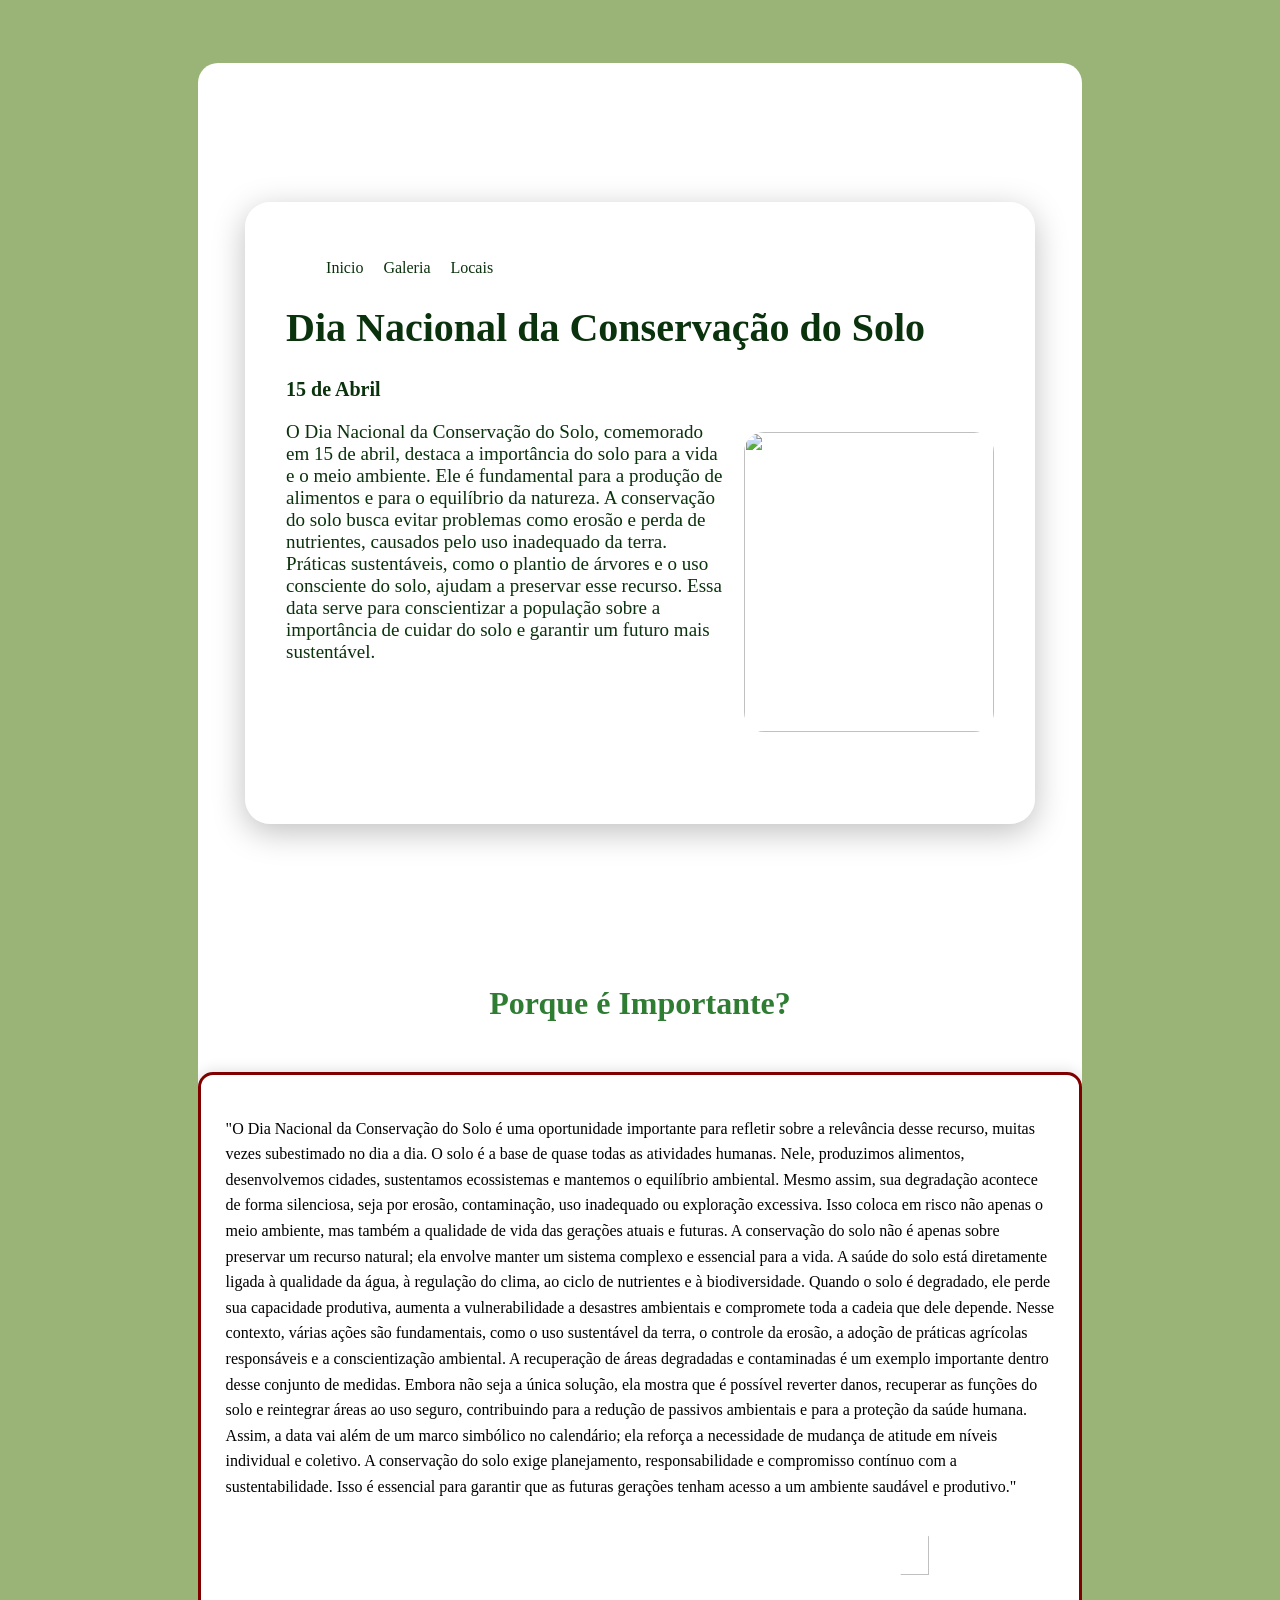
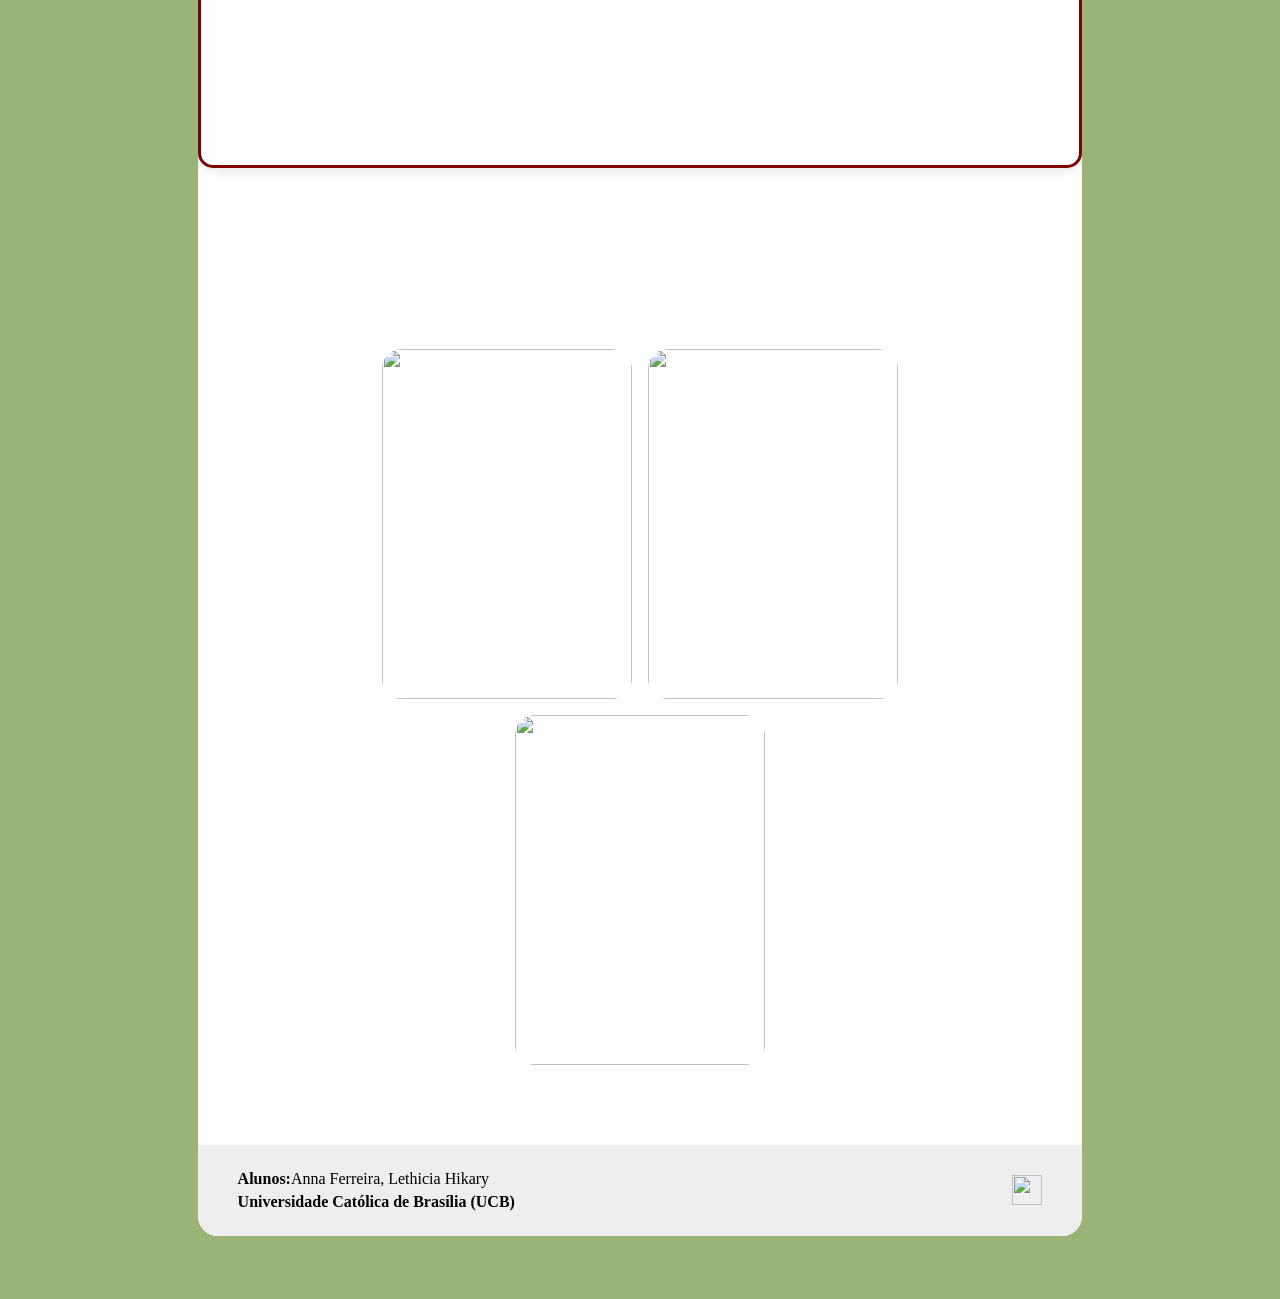
==== index.html @ 567b666c "Add files via upload" ====
<html>

<head>
    <meta charset="UTF-8">
    <title>Dia Nacional da Conservação do Solo</title>
    <link rel="stylesheet" href="style.css">
    
    
</head>

<body>
    <div class="fundo">
        <header class="card">
            <div class="glass">
                <nav>
                    <ul>
                        <a href="index.html">
                        <li>Inicio</li>
                        </a>
                        <a href="galeria.html">
                        <li>Galeria</li>
                        </a>
                        <a href="locais.html">
                        <li>Locais</li>
                        </a>
                        
                    </ul>
                </nav>

                <div class="texto">
                    <h1>Dia Nacional da Conservação do Solo</h1>
                    <h3>15 de Abril </h3>
                    <p>O Dia Nacional da Conservação do Solo, comemorado em 15 de abril, destaca a importância do
                        solo para a vida e o meio ambiente. Ele é fundamental para a produção de alimentos e para o
                        equilíbrio da natureza. A conservação do solo busca evitar problemas como erosão e perda de
                        nutrientes, causados pelo uso inadequado da terra. Práticas sustentáveis, como o plantio de
                        árvores e o uso consciente do solo, ajudam a preservar esse recurso. Essa data serve para
                        conscientizar a população sobre a importância de cuidar do solo e garantir um futuro mais
                        sustentável.</p>
                    <div class="img_lado">
                        <img src="/download (24).jfif">


                    </div>
                </div>
        </header>

        <div class="meio">
            <h1>Porque é Importante?</h1>
           <div class="moldura">
            <p>
                "O Dia Nacional da Conservação do Solo é uma oportunidade importante para refletir sobre a relevância
                desse recurso, muitas vezes subestimado no dia a dia. O solo é a base de quase todas as atividades
                humanas. Nele, produzimos alimentos, desenvolvemos cidades, sustentamos ecossistemas e mantemos o
                equilíbrio ambiental. Mesmo assim, sua degradação acontece de forma silenciosa, seja por erosão,
                contaminação, uso inadequado ou exploração excessiva. Isso coloca em risco não apenas o meio ambiente,
                mas também a qualidade de vida das gerações atuais e futuras. A conservação do solo não é apenas sobre
                preservar um recurso natural; ela envolve manter um sistema complexo e essencial para a vida. A saúde do
                solo está diretamente ligada à qualidade da água, à regulação do clima, ao ciclo de nutrientes e à
                biodiversidade. Quando o solo é degradado, ele perde sua capacidade produtiva, aumenta a vulnerabilidade
                a desastres ambientais e compromete toda a cadeia que dele depende. Nesse contexto, várias ações são
                fundamentais, como o uso sustentável da terra, o controle da erosão, a adoção de práticas agrícolas
                responsáveis e a conscientização ambiental. A recuperação de áreas degradadas e contaminadas é um
                exemplo importante dentro desse conjunto de medidas. Embora não seja a única solução, ela mostra que é
                possível reverter danos, recuperar as funções do solo e reintegrar áreas ao uso seguro, contribuindo
                para a redução de passivos ambientais e para a proteção da saúde humana. Assim, a data vai além de um
                marco simbólico no calendário; ela reforça a necessidade de mudança de atitude em níveis individual e
                coletivo. A conservação do solo exige planejamento, responsabilidade e compromisso contínuo com a
                sustentabilidade. Isso é essencial para garantir que as futuras gerações tenham acesso a um ambiente
                saudável e produtivo."


            <h2></h2>


            </p>
            <img src="/WhatsApp Image 2026-03-26 at 20.10.59.jpeg">

</div>



        </div>
        <div class="lista">
            <div class="item"> <img src="/download (20).jfif">
                <P>O solo ideal para o plantio de flores é geralmente aquele que combina boa drenagem, aeração e alto
                    teor de matéria orgânica, permitindo que as raízes respirem enquanto retêm nutrientes essenciais.
                </P>
            </div>
            <div class="item"> <img src="/download (18).jfif">
                <P>A escolha do solo ideal para o plantio de vegetais depende da textura, capacidade de retenção de água
                    e nutrientes, sendo o solo arenoso-argiloso (ou franco) o mais recomendado por equilibrar drenagem e
                    fertilidade.</P>
            </div>
            <div class="item"> <img src="/download (19).jfif">
                <P>O solo ideal para o plantio de frutas deve ser profundo, fértil, rico em matéria orgânica e, acima de
                    tudo, bem drenado. Solos argilosos são excelentes para a retenção de água e nutrientes, enquanto
                    solos arenosos são indicados para espécies que não toleram encharcamento</P>
            </div>
        </div>
        <footer class="rodape-ucb">
            <div class="rodape-conteudo">
                <div class="rodape-texto">
                    <p><strong>Alunos:</strong>Anna Ferreira, Lethicia Hikary</p>
                    <p><strong>Universidade Católica de Brasília (UCB)</strong></p>
                </div>
                <div class="rodape-logo"> <a href="https://ucb.catolica.edu.br/" target="_blank"> <img
                            src="catolica.png"> </a> </div>
            </div>
        </footer>
    </div>
</body>

</html>
---- style.css ----
body {
    background: #9ab478;
}


.fundo {
    margin: 5% 15%;
    background: white;
    border-radius: 20px;
    overflow: hidden;
}

.card {
    height: 100vh;
    background: url("download (16).jpg") center/cover no-repeat;
    display: flex;
    align-items: center;
    justify-content:center;
    position: relative;
    object-fit: cover;
}



.glass {
    width: 80%;
    height: 60%;
    padding: 40px;
    border-radius: 25px;

    background: rgba(255, 255, 255, 0.15);
    backdrop-filter: blur(20px);
    -webkit-backdrop-filter: blur(20px);

    border: 1px solid rgba(255, 255, 255, 0.3);
    box-shadow: 0 8px 32px rgba(0, 0, 0, 0.25);

    position: relative;
    z-index: 1;
}


nav ul {
    display: flex;
    gap: 20px;
    list-style: none;
    position: relative;
}

nav li {
    color: #0a320c;
    cursor: pointer;
    margin-right:;
}


.texto h1 {
    font-size: 40px;
    color: #0a320c;
    
}
.texto h3 {
    font-size: 20px;
    color: #0a320c;
}


.texto p {
    color: #0a320c;
    margin-top: 20px;
    margin-right: 270px;
    font-size: 19px;
}

.texto button {
    margin-top: 15px;
    padding: 10px 20px;
    border-radius: 20px;
    border: none;
    background: #2e7d32;
    color: white;
    cursor: pointer;
}

.sobre {
    display: flex;
    align-items: center;
    justify-content: space-between;
    gap: 40px;
}


.imagem {
    display: flex;
    gap: 2em;
    width: 400px;
    margin: 100px auto;
    justify-content: center;
}

.imagem img {
    width: 250px;
    height: 350px;
    width: 100%;
    border-radius: 20px;
}

.img_lado{
    width: 250px;
    height: 300px;
    overflow: hidden;
    position: relative;
    transition: 0.5s;
    float: right;
    margin-left: 15px;
    margin-top: -250px; 
    
}


.img_lado img {
    width: 100%;
    height: 100%;
    object-fit: cover;
    border-radius: 20px;
}




.meio {
    width: 100%;
    height: 100%;
    background-color: #ffffff;
}

.meio img {
    width: 100%;
    height: 100%;
    object-fit: cover;
}

.meio h1 {
    text-align: center;
    color: #2e7d32;
    margin-bottom: 50px;
}

.moldura {
    border: 3px solid#800000;
    border-radius: 15px;
    padding: 25px;
    background: white;
    box-shadow: 0 0 15px rgba(0, 0, 0, 0.15);
    line-height: 1.6;
    transition: 0.3s;
    max-width: 900px;
    margin: 0 auto;
}

.moldura img{
    width: 20%;
    height: 25%;
    object-fit: cover;
    border-radius: 150px;
    margin-left: 670px;


}

.moldura:hover {
    transform: scale(1.02);
    box-shadow: 0 0 25px rgba(0, 0, 0, 0.25);
}




.lista {
    display: flex;
    gap: 1em;
    justify-content: center;
    flex-wrap: wrap;
    margin: 80px;
}

.item {
    width: 250px;
    height: 350px;
    overflow: hidden;
    position: relative;
    transition: 0.5s;
}

.item img {
    width: 100%;
    height: 100%;
    object-fit: cover;
    border-radius: 20px;
}

.item p {
    position: absolute;
    top: 70%;
    left: 50%;
    transform: translate(-50%, -50%);
    width: 80%;
    text-align: center;
    color: #fff;
    opacity: 0;
    transition: 0.5s;
}

.item:hover p {
    top: 50%;
    opacity: 1;
}

.item:hover {
    transform: scale(1.05);
}

.lista:hover .item:not(:hover) {
    filter: blur(5px);
}


.topo {
    width: 100%;
    height: 90vh;
}

.topo img {
    width: 100%;
    height: 100%;
    object-fit: cover;
}


.rodape-ucb {
    background: #eee;
    padding: 20px 40px;
}

.rodape-conteudo {
    display: flex;
    justify-content: space-between;
    align-items: center;
    max-width: 1100px;
    margin: auto;
}

.rodape-texto p {
    margin: 5px 0;
}

.rodape-logo img {
    height: 30px;
    transition: 0.3s;
}

.rodape-logo img:hover {
    transform: scale(1.1);
}

.glass a{
text-decoration: none;



}
.container-carrossel {
    display: flex;
    justify-content: center;
    gap: 30px;
    flex-wrap: wrap; 
}


.card-solo {
    width: 250px;
    background: #fff;
    border-radius: 20px;
    overflow: hidden;
    box-shadow: 0 10px 25px rgba(0,0,0,0.2);
    transition: 0.3s;
}

.card-solo:hover {
    transform: translateY(-10px) scale(1.03);
}

.card-solo img {
    width: 100%;
    height: 180px;
    object-fit: cover;
}

.card-solo h3 {
    margin: 15px 0 10px;
    font-size: 20px;
}

.card-solo p {
    padding: 0 15px 20px;
    font-size: 14px;
    color: #555;
}
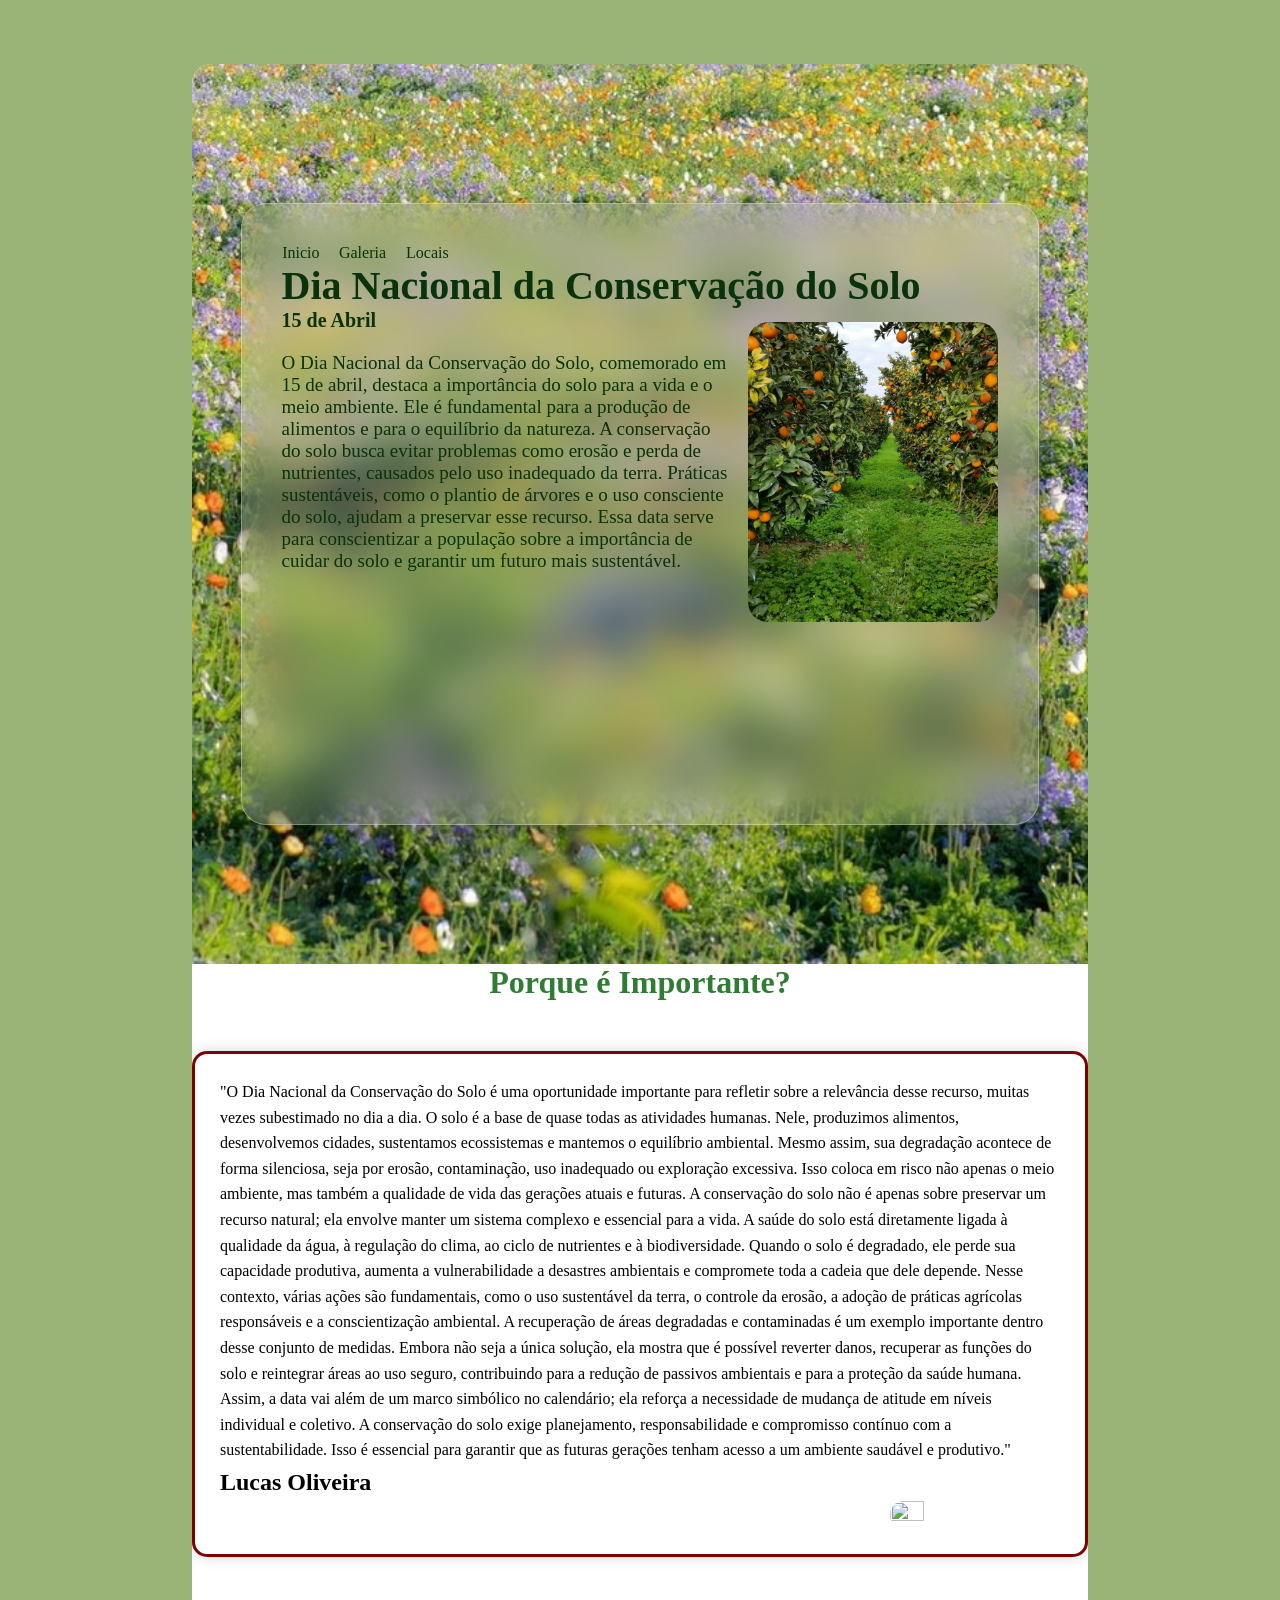
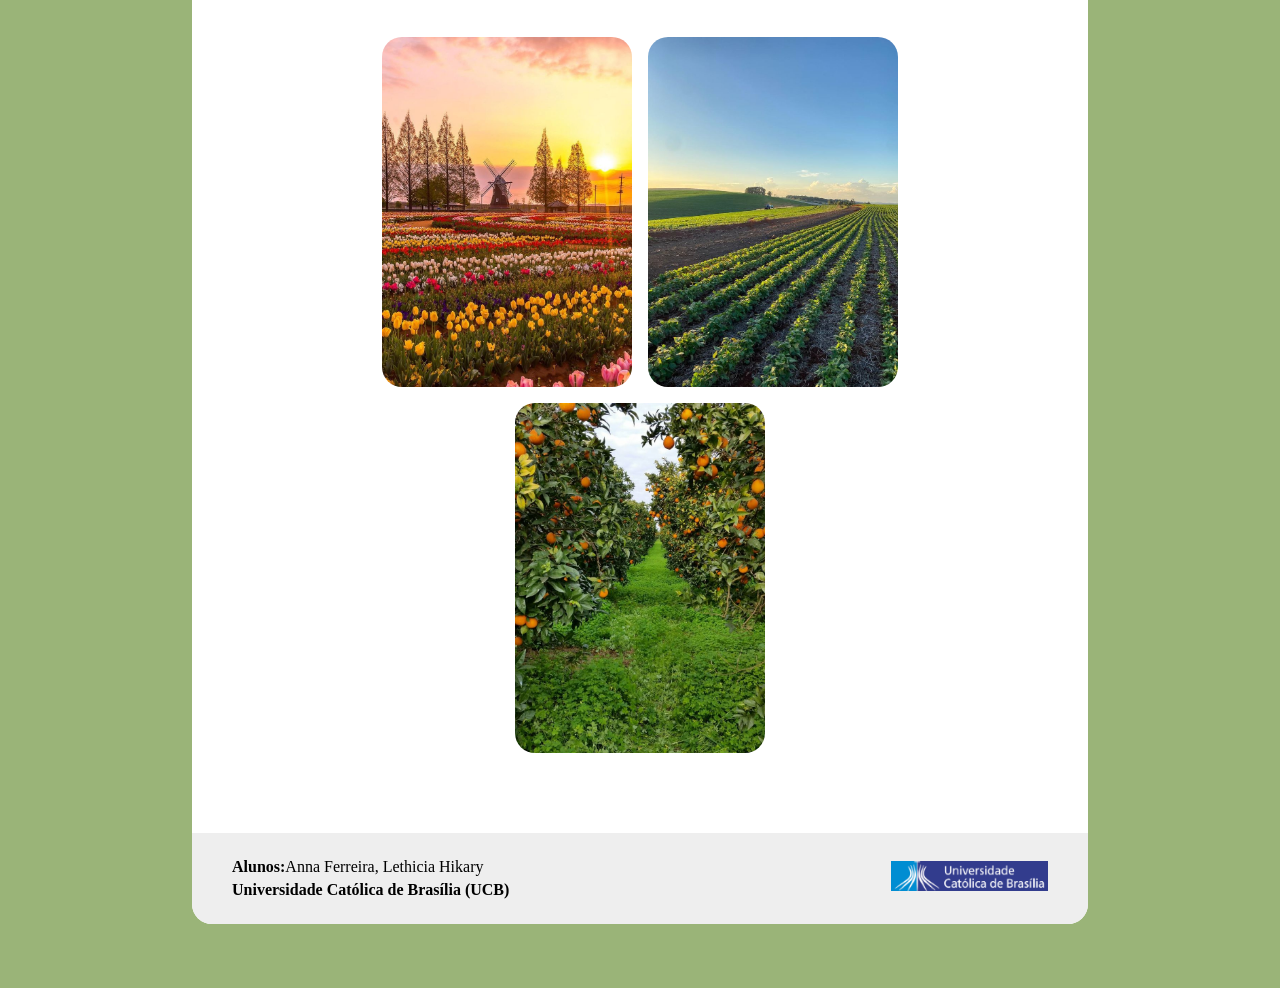
==== commit 7f6885e0: "Add files via upload" ====
--- a/index.html
+++ b/index.html
@@ -1,11 +1,11 @@
+<!DOCTYPE html>
+<html lang="pt-BR">
 <html>
 
 <head>
     <meta charset="UTF-8">
     <title>Dia Nacional da Conservação do Solo</title>
     <link rel="stylesheet" href="style.css">
-    
-    
 </head>
 
 <body>
@@ -15,15 +15,15 @@
                 <nav>
                     <ul>
                         <a href="index.html">
-                        <li>Inicio</li>
+                            <li>Inicio</li>
                         </a>
                         <a href="galeria.html">
-                        <li>Galeria</li>
+                            <li>Galeria</li>
                         </a>
                         <a href="locais.html">
-                        <li>Locais</li>
+                            <li>Locais</li>
                         </a>
-                        
+
                     </ul>
                 </nav>
 
@@ -38,7 +38,7 @@
                         conscientizar a população sobre a importância de cuidar do solo e garantir um futuro mais
                         sustentável.</p>
                     <div class="img_lado">
-                        <img src="/download (24).jfif">
+                        <img src="/Img/download (24).jfif.jpeg">
 
 
                     </div>
@@ -47,52 +47,59 @@
 
         <div class="meio">
             <h1>Porque é Importante?</h1>
-           <div class="moldura">
-            <p>
-                "O Dia Nacional da Conservação do Solo é uma oportunidade importante para refletir sobre a relevância
-                desse recurso, muitas vezes subestimado no dia a dia. O solo é a base de quase todas as atividades
-                humanas. Nele, produzimos alimentos, desenvolvemos cidades, sustentamos ecossistemas e mantemos o
-                equilíbrio ambiental. Mesmo assim, sua degradação acontece de forma silenciosa, seja por erosão,
-                contaminação, uso inadequado ou exploração excessiva. Isso coloca em risco não apenas o meio ambiente,
-                mas também a qualidade de vida das gerações atuais e futuras. A conservação do solo não é apenas sobre
-                preservar um recurso natural; ela envolve manter um sistema complexo e essencial para a vida. A saúde do
-                solo está diretamente ligada à qualidade da água, à regulação do clima, ao ciclo de nutrientes e à
-                biodiversidade. Quando o solo é degradado, ele perde sua capacidade produtiva, aumenta a vulnerabilidade
-                a desastres ambientais e compromete toda a cadeia que dele depende. Nesse contexto, várias ações são
-                fundamentais, como o uso sustentável da terra, o controle da erosão, a adoção de práticas agrícolas
-                responsáveis e a conscientização ambiental. A recuperação de áreas degradadas e contaminadas é um
-                exemplo importante dentro desse conjunto de medidas. Embora não seja a única solução, ela mostra que é
-                possível reverter danos, recuperar as funções do solo e reintegrar áreas ao uso seguro, contribuindo
-                para a redução de passivos ambientais e para a proteção da saúde humana. Assim, a data vai além de um
-                marco simbólico no calendário; ela reforça a necessidade de mudança de atitude em níveis individual e
-                coletivo. A conservação do solo exige planejamento, responsabilidade e compromisso contínuo com a
-                sustentabilidade. Isso é essencial para garantir que as futuras gerações tenham acesso a um ambiente
-                saudável e produtivo."
+            <div class="moldura">
+                <p>
+                    "O Dia Nacional da Conservação do Solo é uma oportunidade importante para refletir sobre a
+                    relevância
+                    desse recurso, muitas vezes subestimado no dia a dia. O solo é a base de quase todas as atividades
+                    humanas. Nele, produzimos alimentos, desenvolvemos cidades, sustentamos ecossistemas e mantemos o
+                    equilíbrio ambiental. Mesmo assim, sua degradação acontece de forma silenciosa, seja por erosão,
+                    contaminação, uso inadequado ou exploração excessiva. Isso coloca em risco não apenas o meio
+                    ambiente,
+                    mas também a qualidade de vida das gerações atuais e futuras. A conservação do solo não é apenas
+                    sobre
+                    preservar um recurso natural; ela envolve manter um sistema complexo e essencial para a vida. A
+                    saúde do
+                    solo está diretamente ligada à qualidade da água, à regulação do clima, ao ciclo de nutrientes e à
+                    biodiversidade. Quando o solo é degradado, ele perde sua capacidade produtiva, aumenta a
+                    vulnerabilidade
+                    a desastres ambientais e compromete toda a cadeia que dele depende. Nesse contexto, várias ações são
+                    fundamentais, como o uso sustentável da terra, o controle da erosão, a adoção de práticas agrícolas
+                    responsáveis e a conscientização ambiental. A recuperação de áreas degradadas e contaminadas é um
+                    exemplo importante dentro desse conjunto de medidas. Embora não seja a única solução, ela mostra que
+                    é
+                    possível reverter danos, recuperar as funções do solo e reintegrar áreas ao uso seguro, contribuindo
+                    para a redução de passivos ambientais e para a proteção da saúde humana. Assim, a data vai além de
+                    um
+                    marco simbólico no calendário; ela reforça a necessidade de mudança de atitude em níveis individual
+                    e
+                    coletivo. A conservação do solo exige planejamento, responsabilidade e compromisso contínuo com a
+                    sustentabilidade. Isso é essencial para garantir que as futuras gerações tenham acesso a um ambiente
+                    saudável e produtivo."
 
 
-            <h2></h2>
+                <h2>Lucas Oliveira</h2>
 
+                </p>
+                <img src="/WhatsApp Image 2026-03-26 at 20.10.59.jpeg">
 
-            </p>
-            <img src="/WhatsApp Image 2026-03-26 at 20.10.59.jpeg">
-
-</div>
+            </div>
 
 
 
         </div>
         <div class="lista">
-            <div class="item"> <img src="/download (20).jfif">
+            <div class="item"> <img src="/Img/download (20).jfif.jpeg">
                 <P>O solo ideal para o plantio de flores é geralmente aquele que combina boa drenagem, aeração e alto
                     teor de matéria orgânica, permitindo que as raízes respirem enquanto retêm nutrientes essenciais.
                 </P>
             </div>
-            <div class="item"> <img src="/download (18).jfif">
+            <div class="item"> <img src="/Img/download (18).jfif.jpeg">
                 <P>A escolha do solo ideal para o plantio de vegetais depende da textura, capacidade de retenção de água
                     e nutrientes, sendo o solo arenoso-argiloso (ou franco) o mais recomendado por equilibrar drenagem e
                     fertilidade.</P>
             </div>
-            <div class="item"> <img src="/download (19).jfif">
+            <div class="item"> <img src="/Img/download (19).jfif.jpeg">
                 <P>O solo ideal para o plantio de frutas deve ser profundo, fértil, rico em matéria orgânica e, acima de
                     tudo, bem drenado. Solos argilosos são excelentes para a retenção de água e nutrientes, enquanto
                     solos arenosos são indicados para espécies que não toleram encharcamento</P>
@@ -105,10 +112,10 @@
                     <p><strong>Universidade Católica de Brasília (UCB)</strong></p>
                 </div>
                 <div class="rodape-logo"> <a href="https://ucb.catolica.edu.br/" target="_blank"> <img
-                            src="catolica.png"> </a> </div>
+                            src="/Img/catolica (1).png"> </a> </div>
             </div>
         </footer>
     </div>
 </body>
 
-</html>
+</html>
--- a/style.css
+++ b/style.css
@@ -1,3 +1,8 @@
+* {
+    padding: 0;
+    margin: 0;
+}
+
 body {
     background: #9ab478;
 }
@@ -12,10 +17,10 @@
 
 .card {
     height: 100vh;
-    background: url("download (16).jpg") center/cover no-repeat;
+    background: url("/Img/download\ \(16\).jpg.jpeg") center/cover no-repeat;
     display: flex;
     align-items: center;
-    justify-content:center;
+    justify-content: center;
     position: relative;
     object-fit: cover;
 }
@@ -50,15 +55,15 @@
 nav li {
     color: #0a320c;
     cursor: pointer;
-    margin-right:;
 }
 
 
 .texto h1 {
     font-size: 40px;
     color: #0a320c;
-    
-}
+
+}
+
 .texto h3 {
     font-size: 20px;
     color: #0a320c;
@@ -105,7 +110,7 @@
     border-radius: 20px;
 }
 
-.img_lado{
+.img_lado {
     width: 250px;
     height: 300px;
     overflow: hidden;
@@ -113,8 +118,8 @@
     transition: 0.5s;
     float: right;
     margin-left: 15px;
-    margin-top: -250px; 
-    
+    margin-top: -250px;
+
 }
 
 
@@ -158,7 +163,7 @@
     margin: 0 auto;
 }
 
-.moldura img{
+.moldura img {
     width: 20%;
     height: 25%;
     object-fit: cover;
@@ -263,17 +268,18 @@
     transform: scale(1.1);
 }
 
-.glass a{
-text-decoration: none;
-
-
-
-}
+.glass a {
+    text-decoration: none;
+
+
+
+}
+
 .container-carrossel {
     display: flex;
     justify-content: center;
     gap: 30px;
-    flex-wrap: wrap; 
+    flex-wrap: wrap;
 }
 
 
@@ -282,7 +288,7 @@
     background: #fff;
     border-radius: 20px;
     overflow: hidden;
-    box-shadow: 0 10px 25px rgba(0,0,0,0.2);
+    box-shadow: 0 10px 25px rgba(0, 0, 0, 0.2);
     transition: 0.3s;
 }
 
@@ -305,4 +311,4 @@
     padding: 0 15px 20px;
     font-size: 14px;
     color: #555;
-}
+}
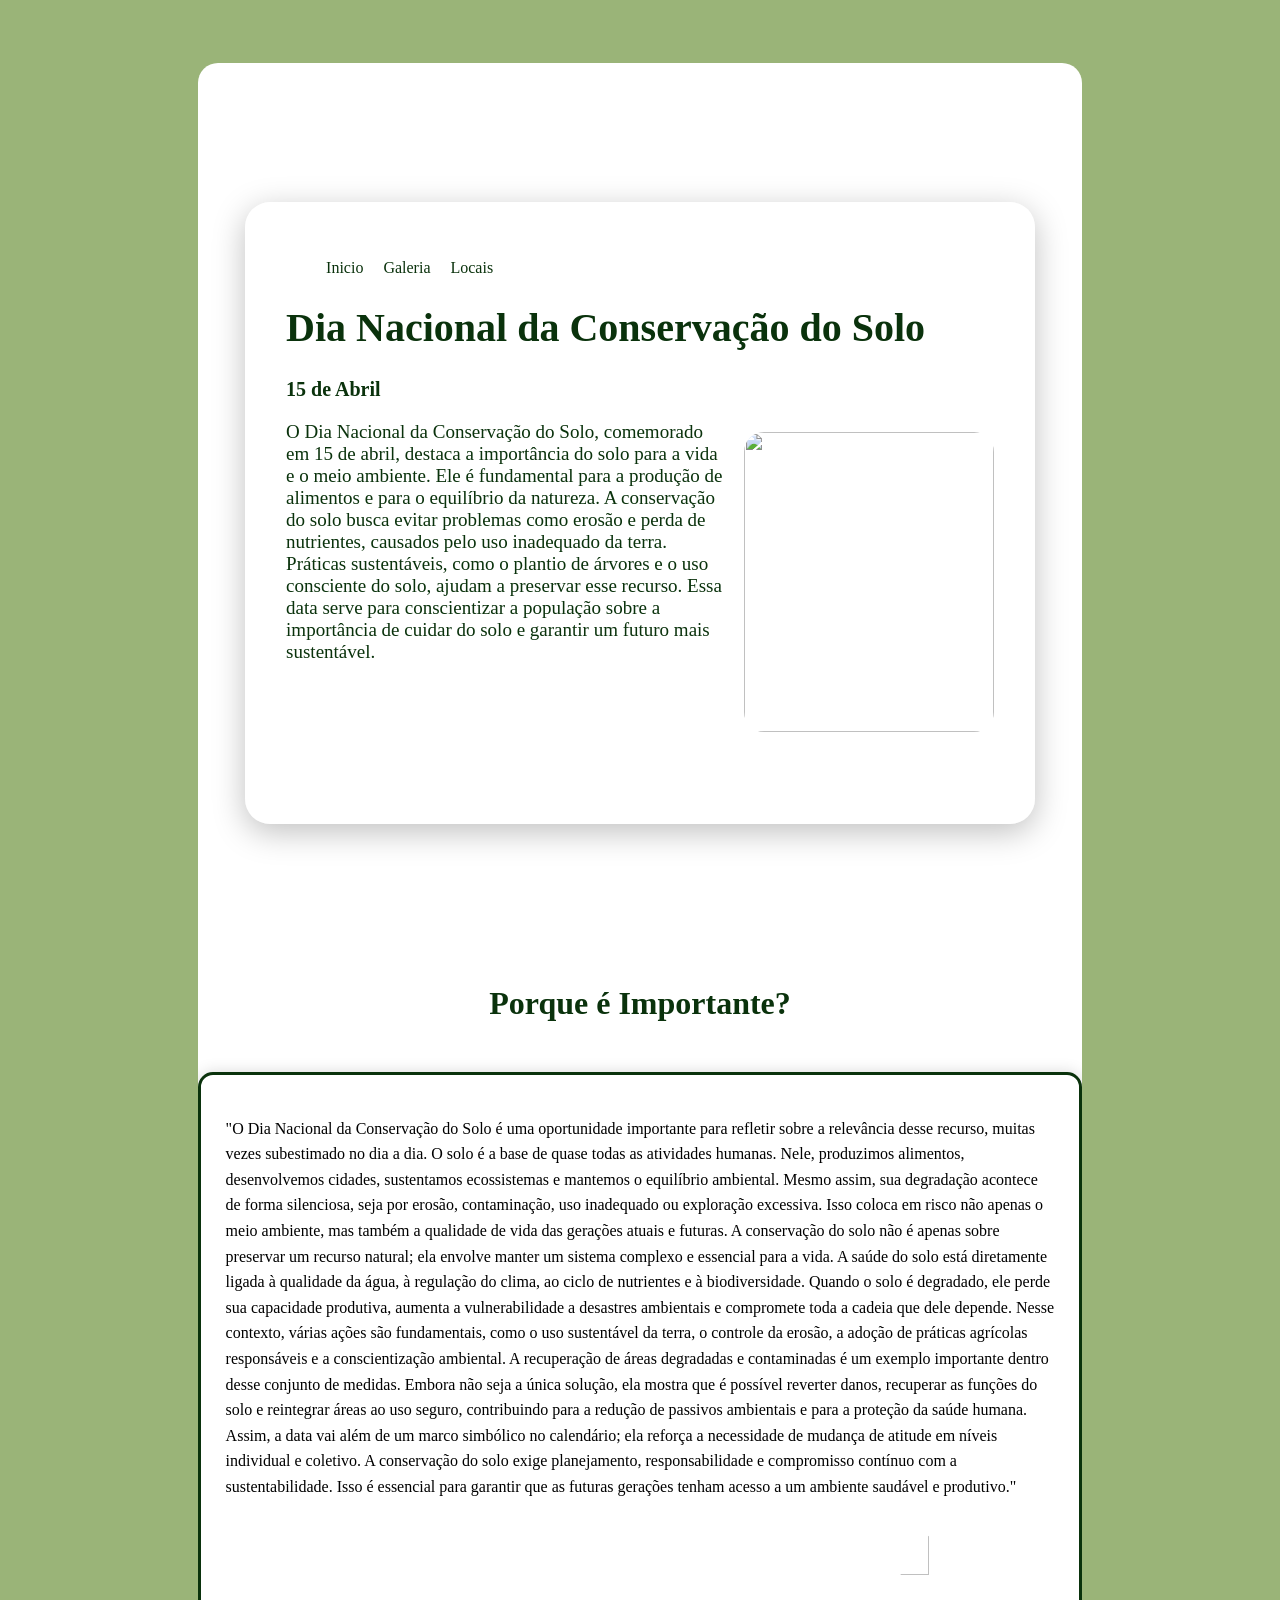
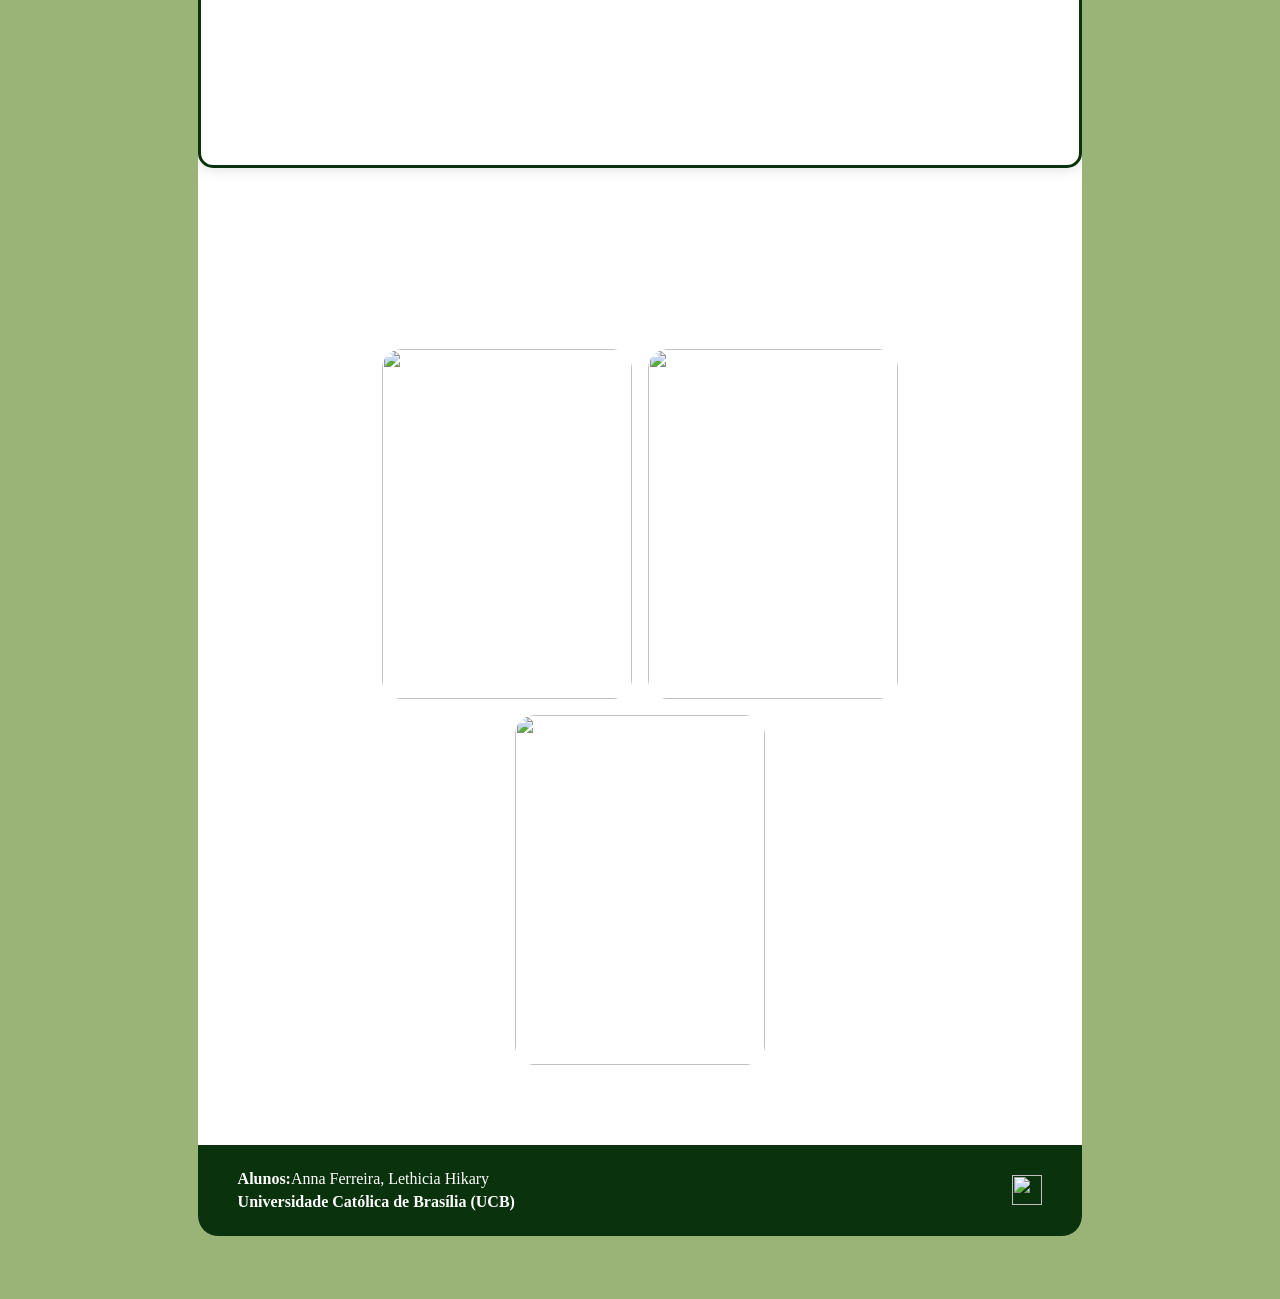
==== commit 8520dae4: "Update index.html" ====
--- a/index.html
+++ b/index.html
@@ -1,11 +1,11 @@
-<!DOCTYPE html>
-<html lang="pt-BR">
 <html>
 
 <head>
     <meta charset="UTF-8">
     <title>Dia Nacional da Conservação do Solo</title>
     <link rel="stylesheet" href="style.css">
+    
+    
 </head>
 
 <body>
@@ -15,15 +15,15 @@
                 <nav>
                     <ul>
                         <a href="index.html">
-                            <li>Inicio</li>
+                        <li>Inicio</li>
                         </a>
                         <a href="galeria.html">
-                            <li>Galeria</li>
+                        <li>Galeria</li>
                         </a>
                         <a href="locais.html">
-                            <li>Locais</li>
+                        <li>Locais</li>
                         </a>
-
+                        
                     </ul>
                 </nav>
 
@@ -38,7 +38,7 @@
                         conscientizar a população sobre a importância de cuidar do solo e garantir um futuro mais
                         sustentável.</p>
                     <div class="img_lado">
-                        <img src="/Img/download (24).jfif.jpeg">
+                        <img src="/imagens/laranjas.jfif">
 
 
                     </div>
@@ -47,59 +47,52 @@
 
         <div class="meio">
             <h1>Porque é Importante?</h1>
-            <div class="moldura">
-                <p>
-                    "O Dia Nacional da Conservação do Solo é uma oportunidade importante para refletir sobre a
-                    relevância
-                    desse recurso, muitas vezes subestimado no dia a dia. O solo é a base de quase todas as atividades
-                    humanas. Nele, produzimos alimentos, desenvolvemos cidades, sustentamos ecossistemas e mantemos o
-                    equilíbrio ambiental. Mesmo assim, sua degradação acontece de forma silenciosa, seja por erosão,
-                    contaminação, uso inadequado ou exploração excessiva. Isso coloca em risco não apenas o meio
-                    ambiente,
-                    mas também a qualidade de vida das gerações atuais e futuras. A conservação do solo não é apenas
-                    sobre
-                    preservar um recurso natural; ela envolve manter um sistema complexo e essencial para a vida. A
-                    saúde do
-                    solo está diretamente ligada à qualidade da água, à regulação do clima, ao ciclo de nutrientes e à
-                    biodiversidade. Quando o solo é degradado, ele perde sua capacidade produtiva, aumenta a
-                    vulnerabilidade
-                    a desastres ambientais e compromete toda a cadeia que dele depende. Nesse contexto, várias ações são
-                    fundamentais, como o uso sustentável da terra, o controle da erosão, a adoção de práticas agrícolas
-                    responsáveis e a conscientização ambiental. A recuperação de áreas degradadas e contaminadas é um
-                    exemplo importante dentro desse conjunto de medidas. Embora não seja a única solução, ela mostra que
-                    é
-                    possível reverter danos, recuperar as funções do solo e reintegrar áreas ao uso seguro, contribuindo
-                    para a redução de passivos ambientais e para a proteção da saúde humana. Assim, a data vai além de
-                    um
-                    marco simbólico no calendário; ela reforça a necessidade de mudança de atitude em níveis individual
-                    e
-                    coletivo. A conservação do solo exige planejamento, responsabilidade e compromisso contínuo com a
-                    sustentabilidade. Isso é essencial para garantir que as futuras gerações tenham acesso a um ambiente
-                    saudável e produtivo."
+           <div class="moldura">
+            <p>
+                "O Dia Nacional da Conservação do Solo é uma oportunidade importante para refletir sobre a relevância
+                desse recurso, muitas vezes subestimado no dia a dia. O solo é a base de quase todas as atividades
+                humanas. Nele, produzimos alimentos, desenvolvemos cidades, sustentamos ecossistemas e mantemos o
+                equilíbrio ambiental. Mesmo assim, sua degradação acontece de forma silenciosa, seja por erosão,
+                contaminação, uso inadequado ou exploração excessiva. Isso coloca em risco não apenas o meio ambiente,
+                mas também a qualidade de vida das gerações atuais e futuras. A conservação do solo não é apenas sobre
+                preservar um recurso natural; ela envolve manter um sistema complexo e essencial para a vida. A saúde do
+                solo está diretamente ligada à qualidade da água, à regulação do clima, ao ciclo de nutrientes e à
+                biodiversidade. Quando o solo é degradado, ele perde sua capacidade produtiva, aumenta a vulnerabilidade
+                a desastres ambientais e compromete toda a cadeia que dele depende. Nesse contexto, várias ações são
+                fundamentais, como o uso sustentável da terra, o controle da erosão, a adoção de práticas agrícolas
+                responsáveis e a conscientização ambiental. A recuperação de áreas degradadas e contaminadas é um
+                exemplo importante dentro desse conjunto de medidas. Embora não seja a única solução, ela mostra que é
+                possível reverter danos, recuperar as funções do solo e reintegrar áreas ao uso seguro, contribuindo
+                para a redução de passivos ambientais e para a proteção da saúde humana. Assim, a data vai além de um
+                marco simbólico no calendário; ela reforça a necessidade de mudança de atitude em níveis individual e
+                coletivo. A conservação do solo exige planejamento, responsabilidade e compromisso contínuo com a
+                sustentabilidade. Isso é essencial para garantir que as futuras gerações tenham acesso a um ambiente
+                saudável e produtivo."
 
 
-                <h2>Lucas Oliveira</h2>
+            <h2></h2>
 
-                </p>
-                <img src="/WhatsApp Image 2026-03-26 at 20.10.59.jpeg">
 
-            </div>
+            </p>
+            <img src="/imagens/nero.jpeg">
+
+</div>
 
 
 
         </div>
         <div class="lista">
-            <div class="item"> <img src="/Img/download (20).jfif.jpeg">
+            <div class="item"> <img src="/imagens/download (20).jfif">
                 <P>O solo ideal para o plantio de flores é geralmente aquele que combina boa drenagem, aeração e alto
                     teor de matéria orgânica, permitindo que as raízes respirem enquanto retêm nutrientes essenciais.
                 </P>
             </div>
-            <div class="item"> <img src="/Img/download (18).jfif.jpeg">
+            <div class="item"> <img src="/imagens/download (18).jfif">
                 <P>A escolha do solo ideal para o plantio de vegetais depende da textura, capacidade de retenção de água
                     e nutrientes, sendo o solo arenoso-argiloso (ou franco) o mais recomendado por equilibrar drenagem e
                     fertilidade.</P>
             </div>
-            <div class="item"> <img src="/Img/download (19).jfif.jpeg">
+            <div class="item"> <img src="/imagens/laranjas.jfif">
                 <P>O solo ideal para o plantio de frutas deve ser profundo, fértil, rico em matéria orgânica e, acima de
                     tudo, bem drenado. Solos argilosos são excelentes para a retenção de água e nutrientes, enquanto
                     solos arenosos são indicados para espécies que não toleram encharcamento</P>
@@ -112,10 +105,10 @@
                     <p><strong>Universidade Católica de Brasília (UCB)</strong></p>
                 </div>
                 <div class="rodape-logo"> <a href="https://ucb.catolica.edu.br/" target="_blank"> <img
-                            src="/Img/catolica (1).png"> </a> </div>
+                            src="/imagens/catolica.png"> </a> </div>
             </div>
         </footer>
     </div>
 </body>
 
-</html>+</html>
--- a/style.css
+++ b/style.css
@@ -1,7 +1,5 @@
-* {
-    padding: 0;
-    margin: 0;
-}
+
+
 
 body {
     background: #9ab478;
@@ -17,10 +15,10 @@
 
 .card {
     height: 100vh;
-    background: url("/Img/download\ \(16\).jpg.jpeg") center/cover no-repeat;
+    background: url("/imagens/campo.jpg") center/cover no-repeat;
     display: flex;
     align-items: center;
-    justify-content: center;
+    justify-content:center;
     position: relative;
     object-fit: cover;
 }
@@ -55,15 +53,15 @@
 nav li {
     color: #0a320c;
     cursor: pointer;
+    margin-right:;
 }
 
 
 .texto h1 {
     font-size: 40px;
     color: #0a320c;
-
-}
-
+    
+}
 .texto h3 {
     font-size: 20px;
     color: #0a320c;
@@ -110,7 +108,7 @@
     border-radius: 20px;
 }
 
-.img_lado {
+.img_lado{
     width: 250px;
     height: 300px;
     overflow: hidden;
@@ -118,8 +116,8 @@
     transition: 0.5s;
     float: right;
     margin-left: 15px;
-    margin-top: -250px;
-
+    margin-top: -250px; 
+    
 }
 
 
@@ -147,12 +145,12 @@
 
 .meio h1 {
     text-align: center;
-    color: #2e7d32;
+    color: #0a320c;
     margin-bottom: 50px;
 }
 
 .moldura {
-    border: 3px solid#800000;
+    border: 3px solid#0a320c;
     border-radius: 15px;
     padding: 25px;
     background: white;
@@ -163,7 +161,7 @@
     margin: 0 auto;
 }
 
-.moldura img {
+.moldura img{
     width: 20%;
     height: 25%;
     object-fit: cover;
@@ -243,7 +241,7 @@
 
 
 .rodape-ucb {
-    background: #eee;
+    background: #0a320c;
     padding: 20px 40px;
 }
 
@@ -253,10 +251,13 @@
     align-items: center;
     max-width: 1100px;
     margin: auto;
+    
 }
 
 .rodape-texto p {
     margin: 5px 0;
+    color: #ffffff;
+   
 }
 
 .rodape-logo img {
@@ -268,18 +269,17 @@
     transform: scale(1.1);
 }
 
-.glass a {
-    text-decoration: none;
-
-
-
-}
-
+.glass a{
+text-decoration: none;
+
+
+
+}
 .container-carrossel {
     display: flex;
     justify-content: center;
     gap: 30px;
-    flex-wrap: wrap;
+    flex-wrap: wrap; 
 }
 
 
@@ -288,7 +288,7 @@
     background: #fff;
     border-radius: 20px;
     overflow: hidden;
-    box-shadow: 0 10px 25px rgba(0, 0, 0, 0.2);
+    box-shadow: 0 10px 25px rgba(0,0,0,0.2);
     transition: 0.3s;
 }
 
@@ -311,4 +311,5 @@
     padding: 0 15px 20px;
     font-size: 14px;
     color: #555;
-}+}
+
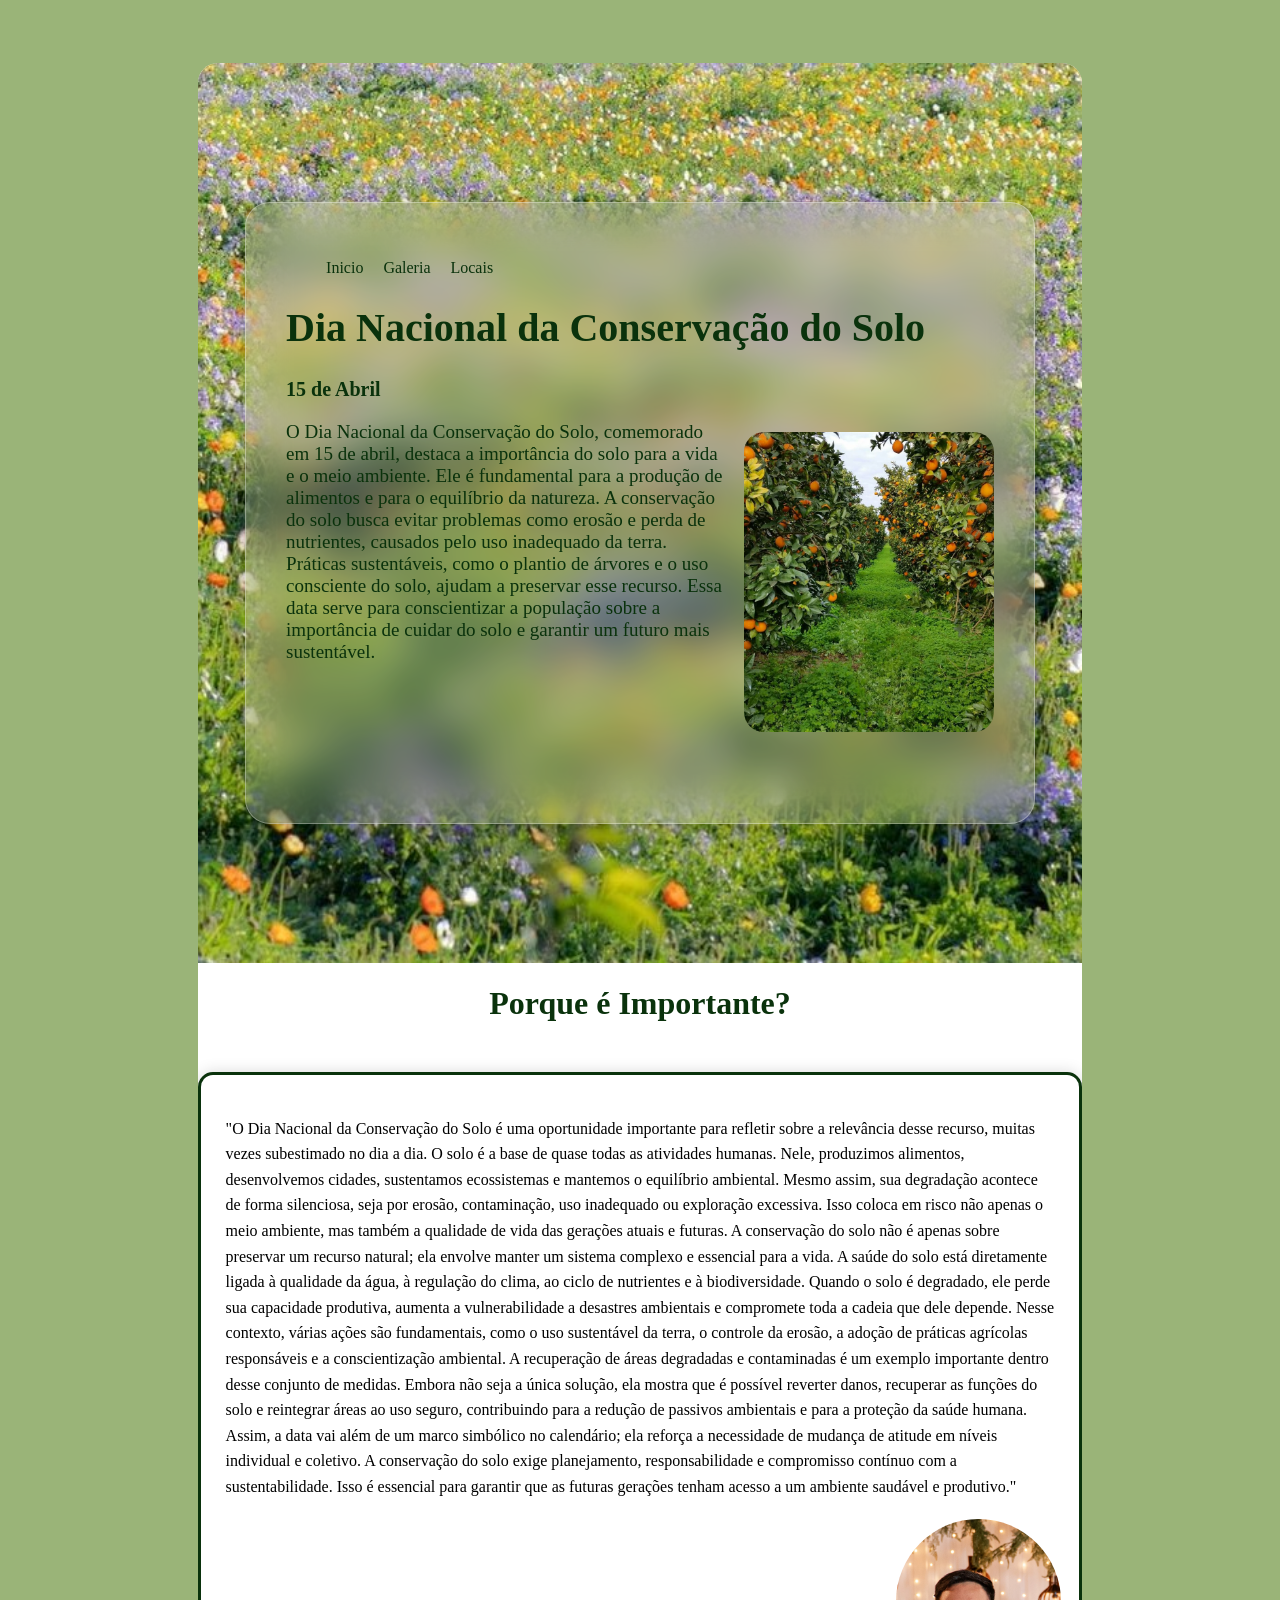
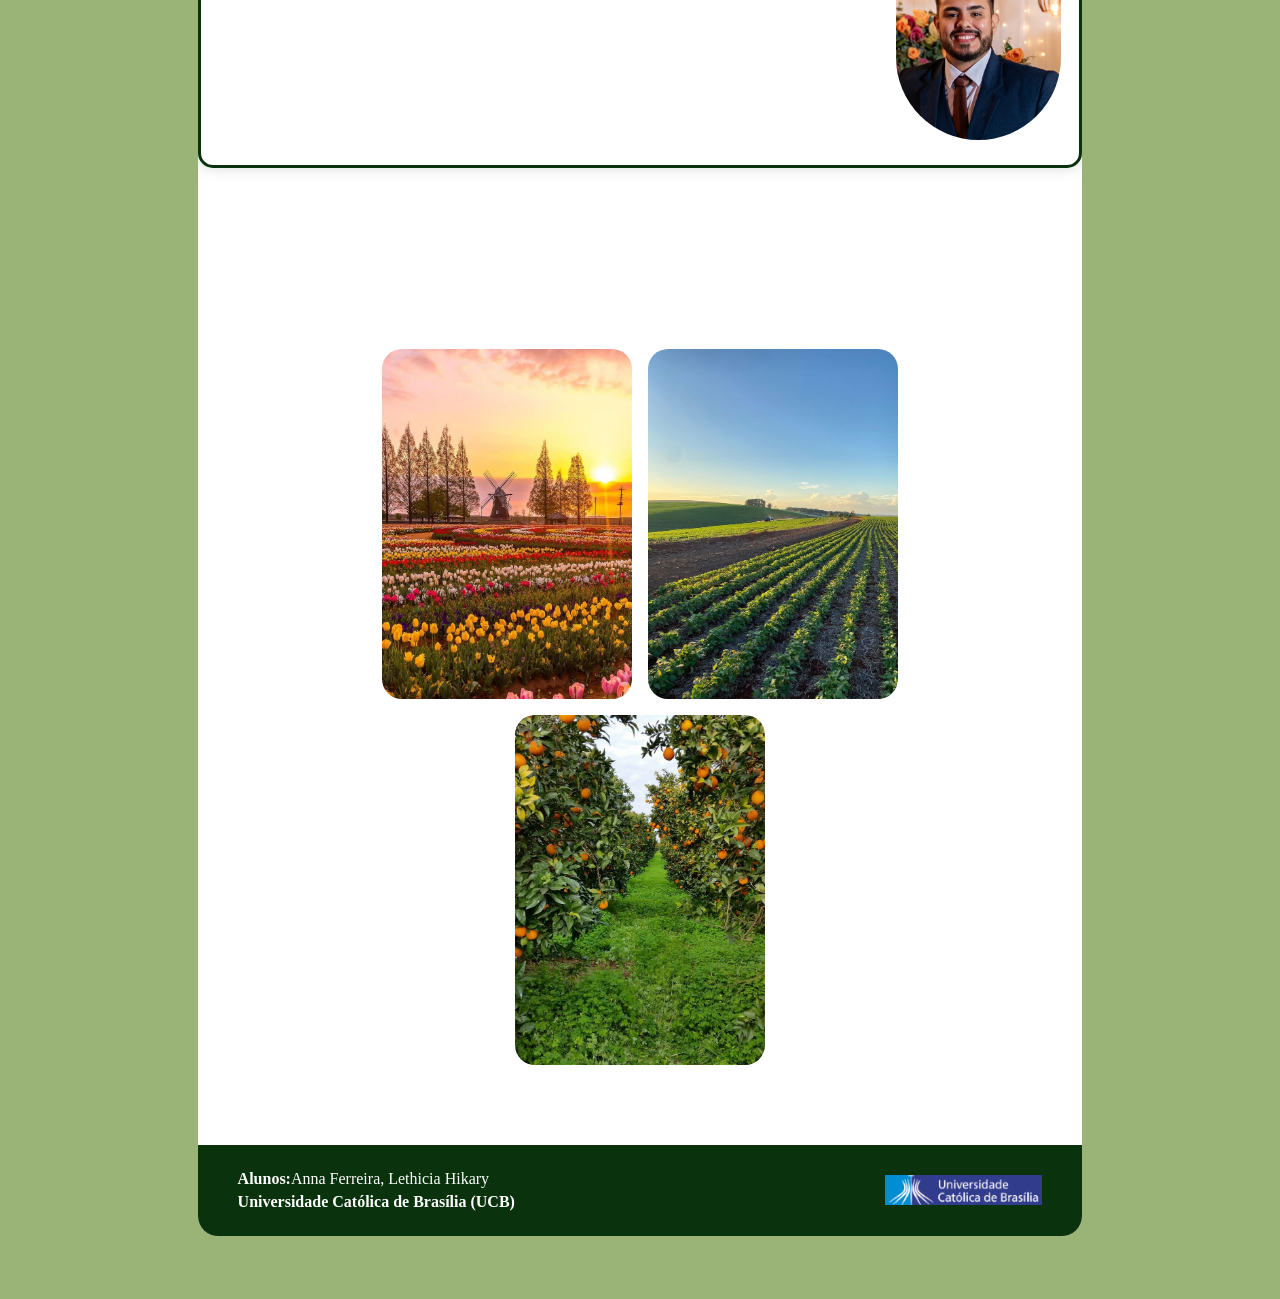
==== commit 7b463c4f: "alteração background" ====
--- a/index.html
+++ b/index.html
@@ -9,6 +9,9 @@
 </head>
 
 <body>
+    <video autoplay muted loop playsinline id="bg-video">
+        <source src="/imagens/background.mp4">
+    </video>
     <div class="fundo">
         <header class="card">
             <div class="glass">
--- a/style.css
+++ b/style.css
@@ -53,7 +53,7 @@
 nav li {
     color: #0a320c;
     cursor: pointer;
-    margin-right:;
+   
 }
 
 
@@ -313,3 +313,12 @@
     color: #555;
 }
 
+#bg-video {
+    position: fixed;
+    top: 0;
+    left: 0;
+    width: 100%;
+    height: 100%;
+    object-fit: cover;
+    z-index: -1;
+}
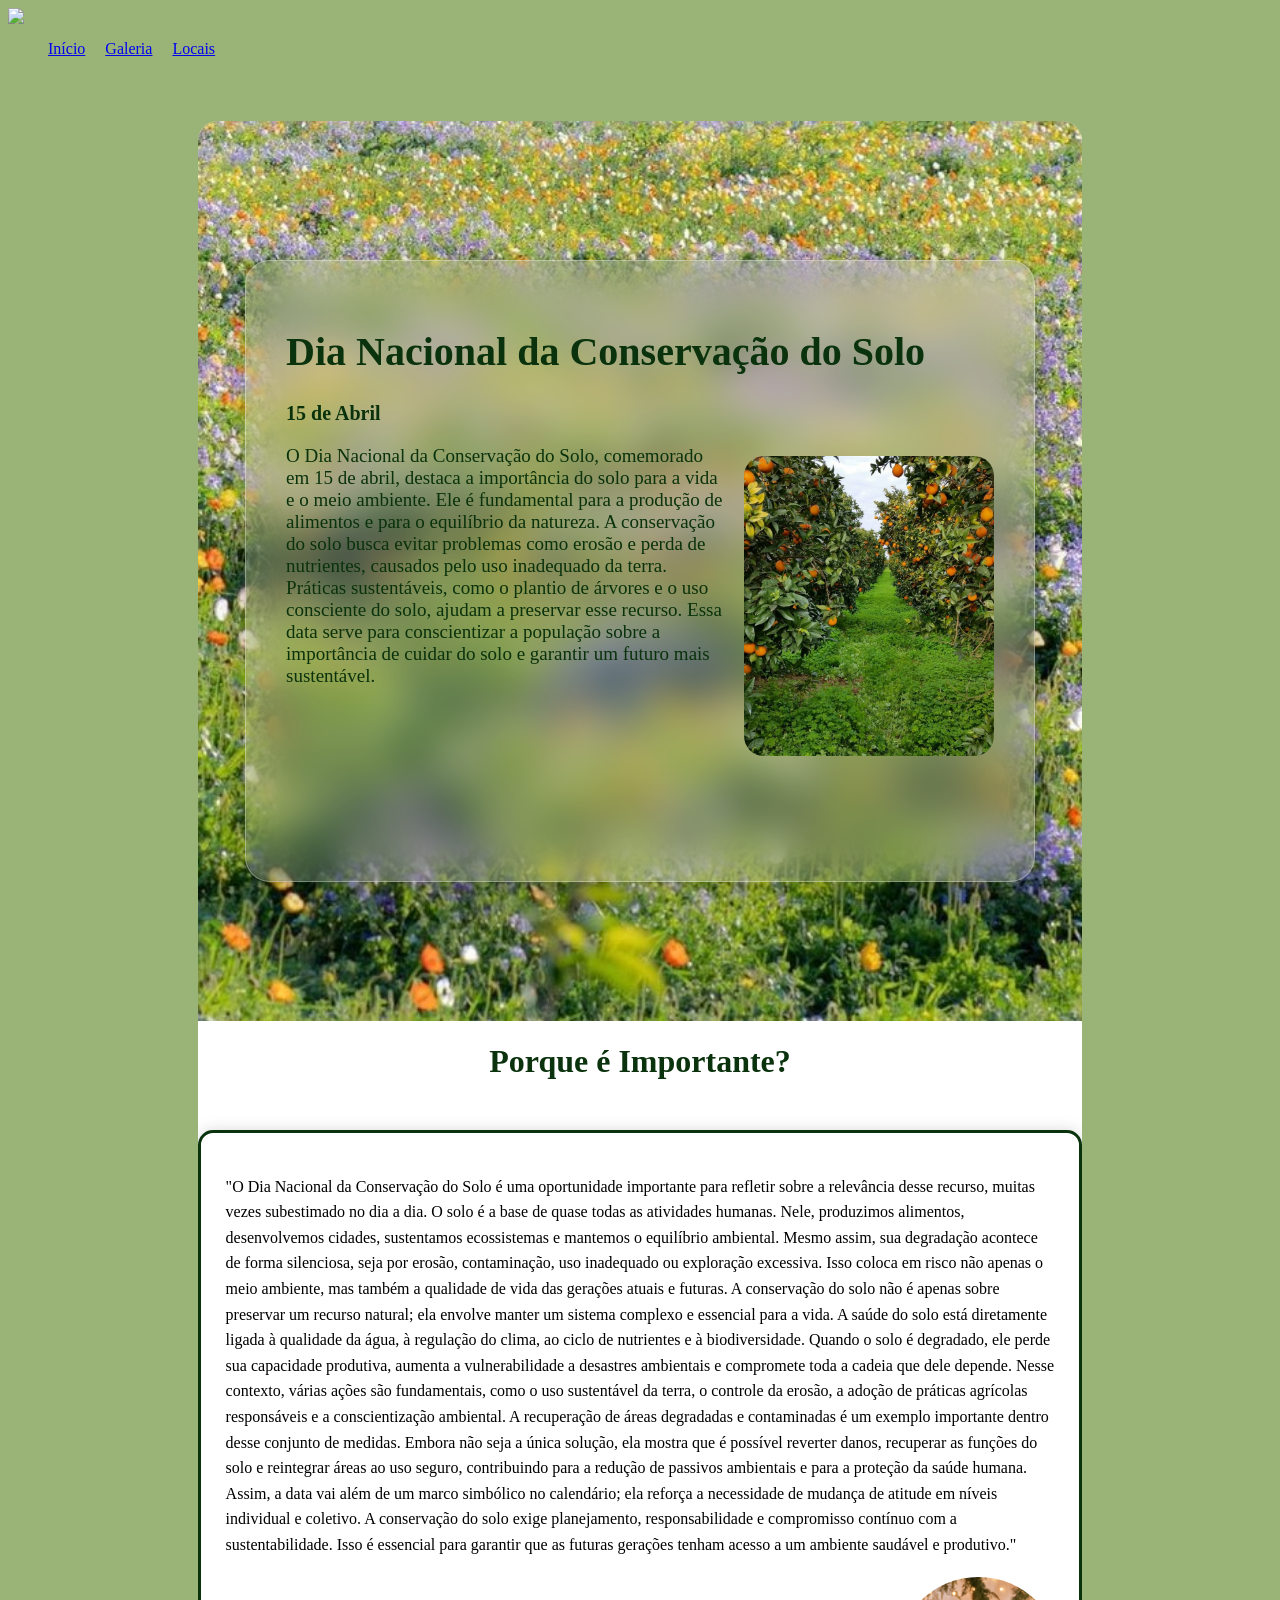
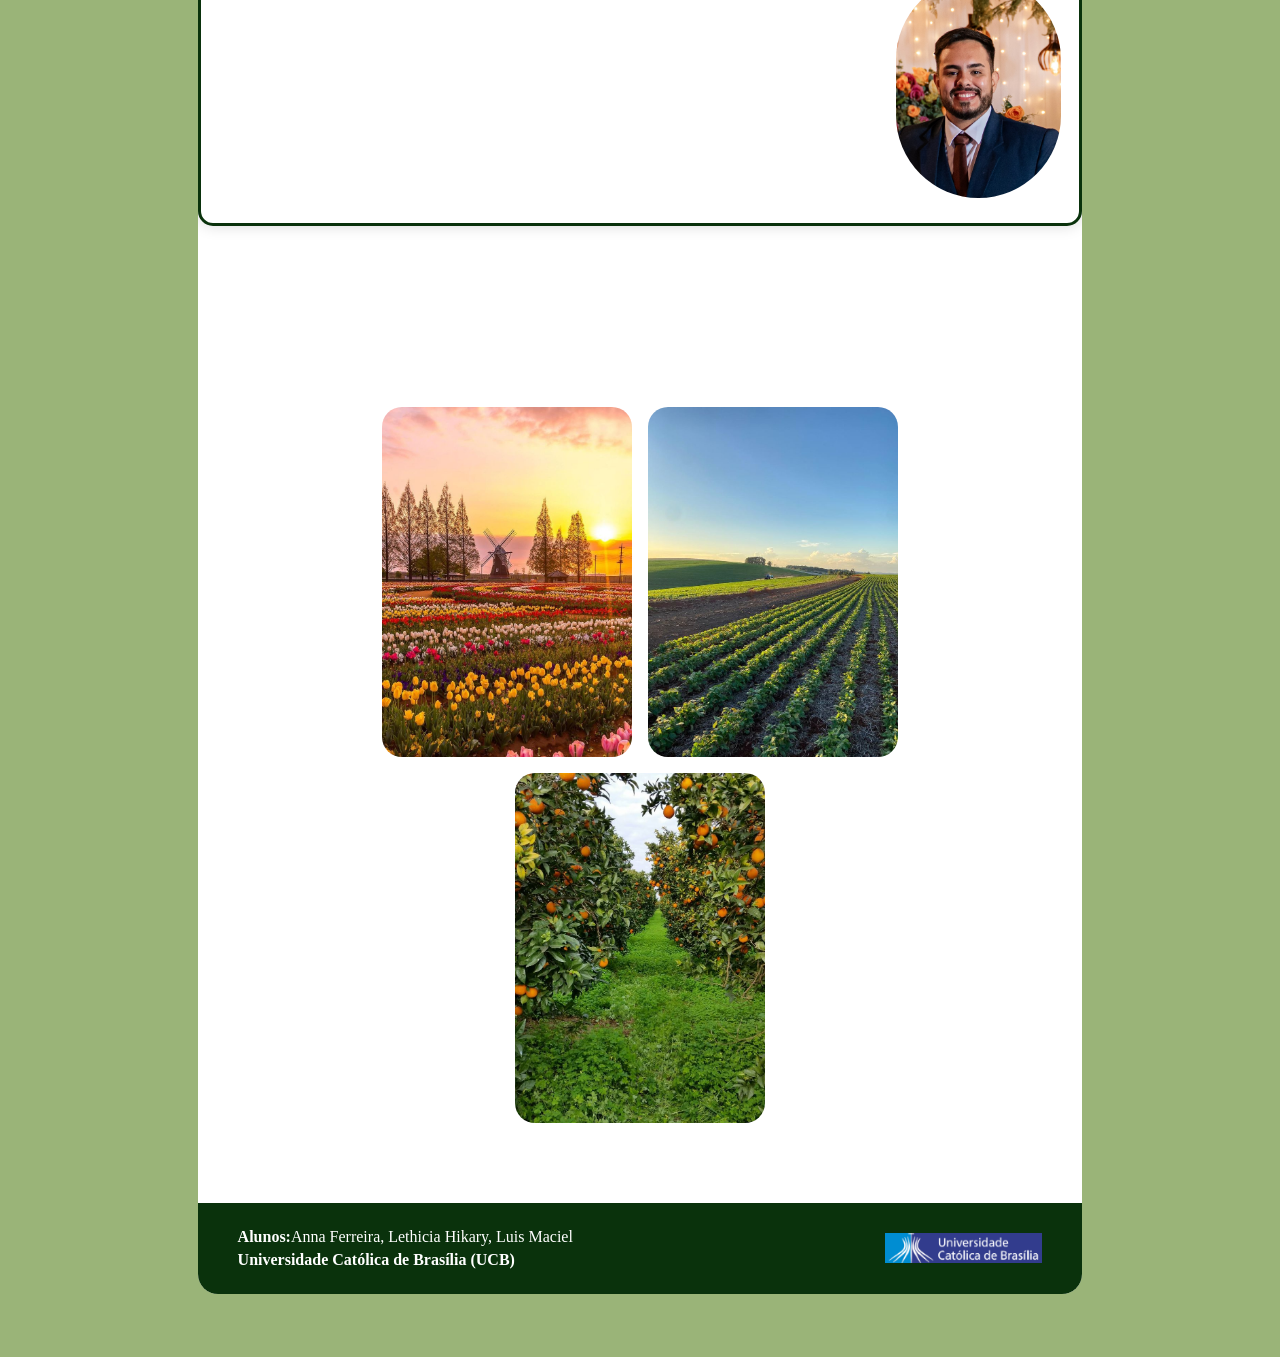
==== commit e38f6226: "Update index.html" ====
--- a/index.html
+++ b/index.html
@@ -4,31 +4,30 @@
     <meta charset="UTF-8">
     <title>Dia Nacional da Conservação do Solo</title>
     <link rel="stylesheet" href="style.css">
-    
-    
 </head>
 
 <body>
     <video autoplay muted loop playsinline id="bg-video">
-        <source src="/imagens/background.mp4">
+        <source src="/imagens/background.mp4" type="video/mp4">
     </video>
+
+   
+    <header class="header">
+        <nav class="menu">
+            <img src="/imagens/logo2.jpg" class="logo">
+            <ul>
+                <li><a href="index.html">Início</a></li>
+                <li><a href="galeria.html">Galeria</a></li>
+                <li><a href="locais.html">Locais</a></li>
+            </ul>
+        </nav>
+    </header>
+
     <div class="fundo">
         <header class="card">
             <div class="glass">
-                <nav>
-                    <ul>
-                        <a href="index.html">
-                        <li>Inicio</li>
-                        </a>
-                        <a href="galeria.html">
-                        <li>Galeria</li>
-                        </a>
-                        <a href="locais.html">
-                        <li>Locais</li>
-                        </a>
-                        
-                    </ul>
-                </nav>
+
+              
 
                 <div class="texto">
                     <h1>Dia Nacional da Conservação do Solo</h1>
@@ -42,73 +41,68 @@
                         sustentável.</p>
                     <div class="img_lado">
                         <img src="/imagens/laranjas.jfif">
-
-
                     </div>
                 </div>
         </header>
 
         <div class="meio">
             <h1>Porque é Importante?</h1>
-           <div class="moldura">
-            <p>
-                "O Dia Nacional da Conservação do Solo é uma oportunidade importante para refletir sobre a relevância
-                desse recurso, muitas vezes subestimado no dia a dia. O solo é a base de quase todas as atividades
-                humanas. Nele, produzimos alimentos, desenvolvemos cidades, sustentamos ecossistemas e mantemos o
-                equilíbrio ambiental. Mesmo assim, sua degradação acontece de forma silenciosa, seja por erosão,
-                contaminação, uso inadequado ou exploração excessiva. Isso coloca em risco não apenas o meio ambiente,
-                mas também a qualidade de vida das gerações atuais e futuras. A conservação do solo não é apenas sobre
-                preservar um recurso natural; ela envolve manter um sistema complexo e essencial para a vida. A saúde do
-                solo está diretamente ligada à qualidade da água, à regulação do clima, ao ciclo de nutrientes e à
-                biodiversidade. Quando o solo é degradado, ele perde sua capacidade produtiva, aumenta a vulnerabilidade
-                a desastres ambientais e compromete toda a cadeia que dele depende. Nesse contexto, várias ações são
-                fundamentais, como o uso sustentável da terra, o controle da erosão, a adoção de práticas agrícolas
-                responsáveis e a conscientização ambiental. A recuperação de áreas degradadas e contaminadas é um
-                exemplo importante dentro desse conjunto de medidas. Embora não seja a única solução, ela mostra que é
-                possível reverter danos, recuperar as funções do solo e reintegrar áreas ao uso seguro, contribuindo
-                para a redução de passivos ambientais e para a proteção da saúde humana. Assim, a data vai além de um
-                marco simbólico no calendário; ela reforça a necessidade de mudança de atitude em níveis individual e
-                coletivo. A conservação do solo exige planejamento, responsabilidade e compromisso contínuo com a
-                sustentabilidade. Isso é essencial para garantir que as futuras gerações tenham acesso a um ambiente
-                saudável e produtivo."
+            <div class="moldura">
+                <p>
+                    "O Dia Nacional da Conservação do Solo é uma oportunidade importante para refletir sobre a
+                    relevância desse recurso, muitas vezes subestimado no dia a dia. O solo é a base de quase todas as atividades
+                    humanas. Nele, produzimos alimentos, desenvolvemos cidades, sustentamos ecossistemas e mantemos o
+                    equilíbrio ambiental. Mesmo assim, sua degradação acontece de forma silenciosa, seja por erosão,
+                    contaminação, uso inadequado ou exploração excessiva. Isso coloca em risco não apenas o meio ambiente,
+                    mas também a qualidade de vida das gerações atuais e futuras. A conservação do solo não é apenas sobre
+                    preservar um recurso natural; ela envolve manter um sistema complexo e essencial para a vida. A saúde do
+                    solo está diretamente ligada à qualidade da água, à regulação do clima, ao ciclo de nutrientes e à
+                    biodiversidade. Quando o solo é degradado, ele perde sua capacidade produtiva, aumenta a vulnerabilidade
+                    a desastres ambientais e compromete toda a cadeia que dele depende. Nesse contexto, várias ações são
+                    fundamentais, como o uso sustentável da terra, o controle da erosão, a adoção de práticas agrícolas
+                    responsáveis e a conscientização ambiental. A recuperação de áreas degradadas e contaminadas é um
+                    exemplo importante dentro desse conjunto de medidas. Embora não seja a única solução, ela mostra que é
+                    possível reverter danos, recuperar as funções do solo e reintegrar áreas ao uso seguro, contribuindo
+                    para a redução de passivos ambientais e para a proteção da saúde humana. Assim, a data vai além de um
+                    marco simbólico no calendário; ela reforça a necessidade de mudança de atitude em níveis individual e
+                    coletivo. A conservação do solo exige planejamento, responsabilidade e compromisso contínuo com a
+                    sustentabilidade. Isso é essencial para garantir que as futuras gerações tenham acesso a um ambiente
+                    saudável e produtivo."
+                </p>
+                <h2></h2>
+                <img src="/imagens/nero.jpeg">
+            </div>
+        </div>
 
-
-            <h2></h2>
-
-
-            </p>
-            <img src="/imagens/nero.jpeg">
-
-</div>
-
-
-
-        </div>
         <div class="lista">
             <div class="item"> <img src="/imagens/download (20).jfif">
-                <P>O solo ideal para o plantio de flores é geralmente aquele que combina boa drenagem, aeração e alto
-                    teor de matéria orgânica, permitindo que as raízes respirem enquanto retêm nutrientes essenciais.
-                </P>
+                <p>O solo ideal para o plantio de flores é geralmente aquele que combina boa drenagem, aeração e alto
+                    teor de matéria orgânica, permitindo que as raízes respirem enquanto retêm nutrientes essenciais.</p>
             </div>
+
             <div class="item"> <img src="/imagens/download (18).jfif">
-                <P>A escolha do solo ideal para o plantio de vegetais depende da textura, capacidade de retenção de água
+                <p>A escolha do solo ideal para o plantio de vegetais depende da textura, capacidade de retenção de água
                     e nutrientes, sendo o solo arenoso-argiloso (ou franco) o mais recomendado por equilibrar drenagem e
-                    fertilidade.</P>
+                    fertilidade.</p>
             </div>
+
             <div class="item"> <img src="/imagens/laranjas.jfif">
-                <P>O solo ideal para o plantio de frutas deve ser profundo, fértil, rico em matéria orgânica e, acima de
-                    tudo, bem drenado. Solos argilosos são excelentes para a retenção de água e nutrientes, enquanto
-                    solos arenosos são indicados para espécies que não toleram encharcamento</P>
+                <p>O solo ideal para o plantio de frutas deve ser profundo, fértil, rico em matéria orgânica e, acima de
+                    tudo, bem drenado.</p>
             </div>
         </div>
+
         <footer class="rodape-ucb">
             <div class="rodape-conteudo">
                 <div class="rodape-texto">
-                    <p><strong>Alunos:</strong>Anna Ferreira, Lethicia Hikary</p>
+                    <p><strong>Alunos:</strong>Anna Ferreira, Lethicia Hikary, Luis Maciel </p>
                     <p><strong>Universidade Católica de Brasília (UCB)</strong></p>
                 </div>
-                <div class="rodape-logo"> <a href="https://ucb.catolica.edu.br/" target="_blank"> <img
-                            src="/imagens/catolica.png"> </a> </div>
+                <div class="rodape-logo">
+                    <a href="https://ucb.catolica.edu.br/" target="_blank">
+                        <img src="/imagens/catolica.png">
+                    </a>
+                </div>
             </div>
         </footer>
     </div>
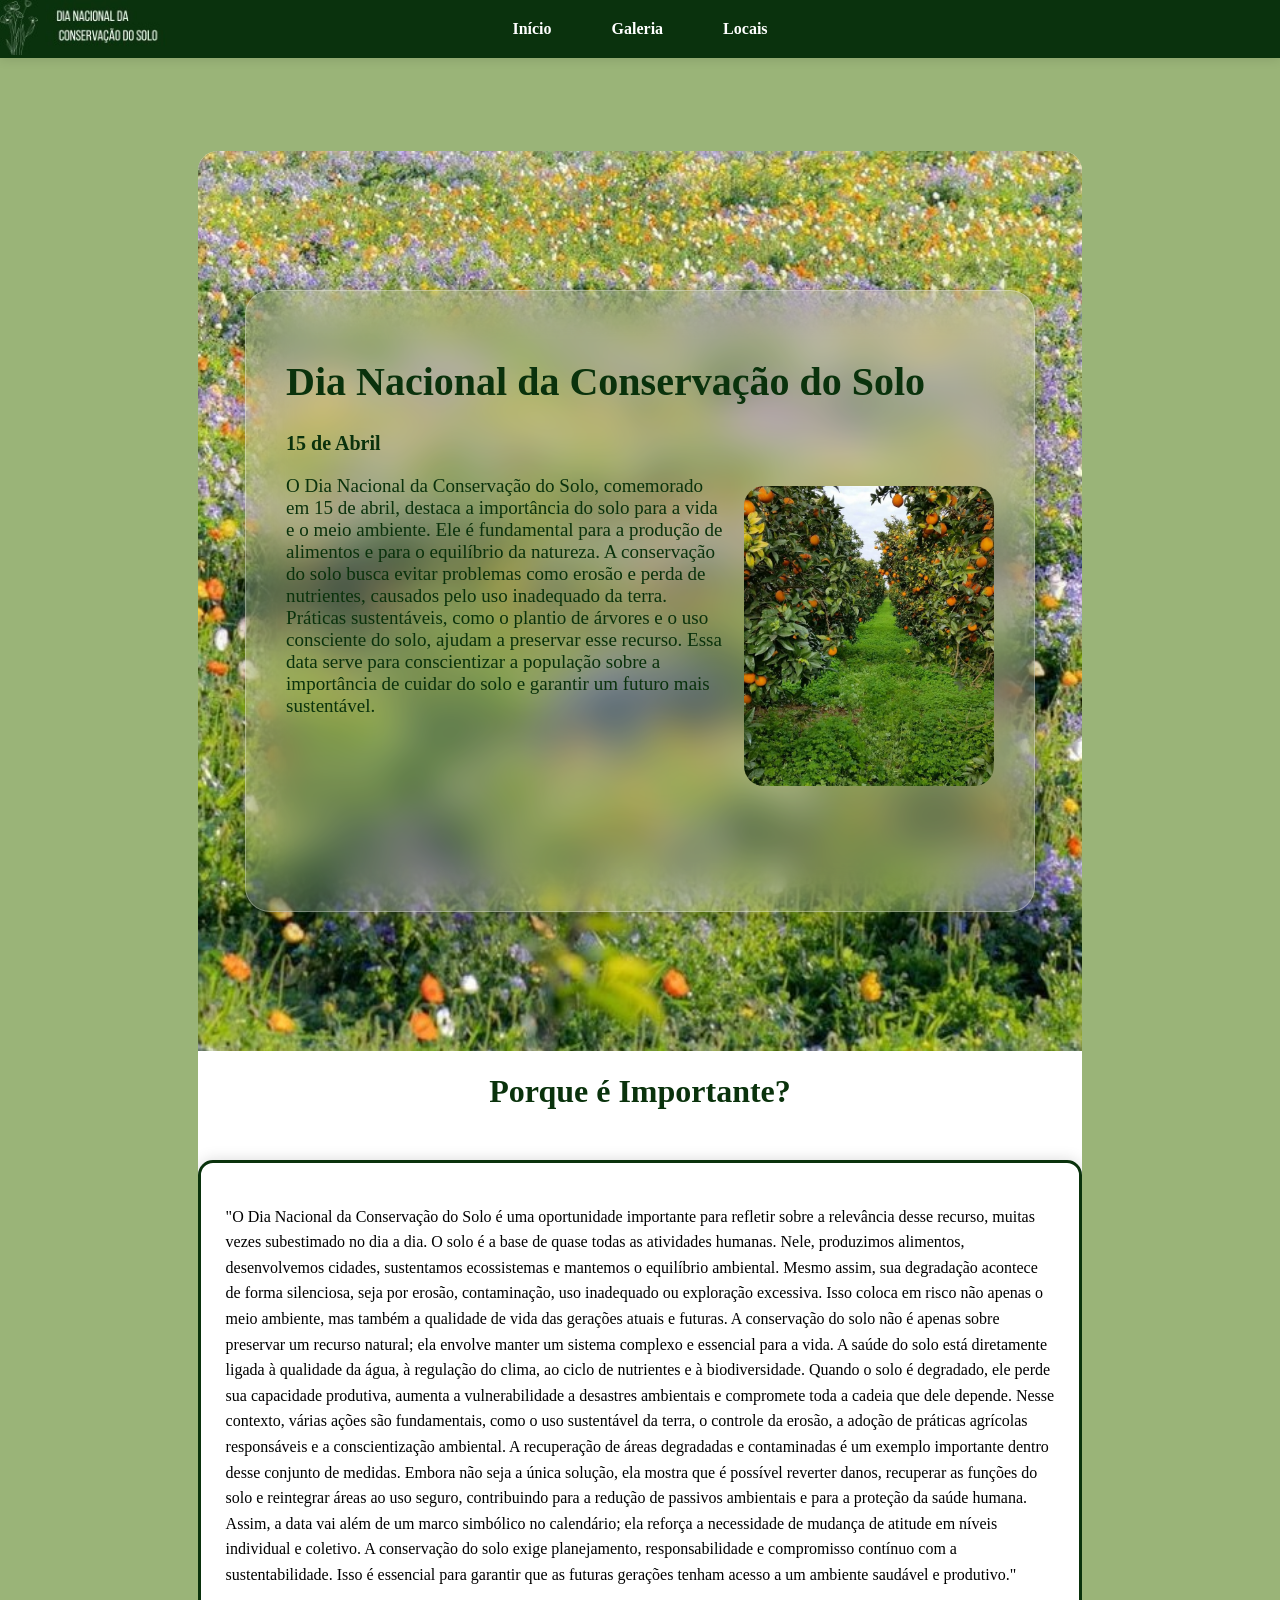
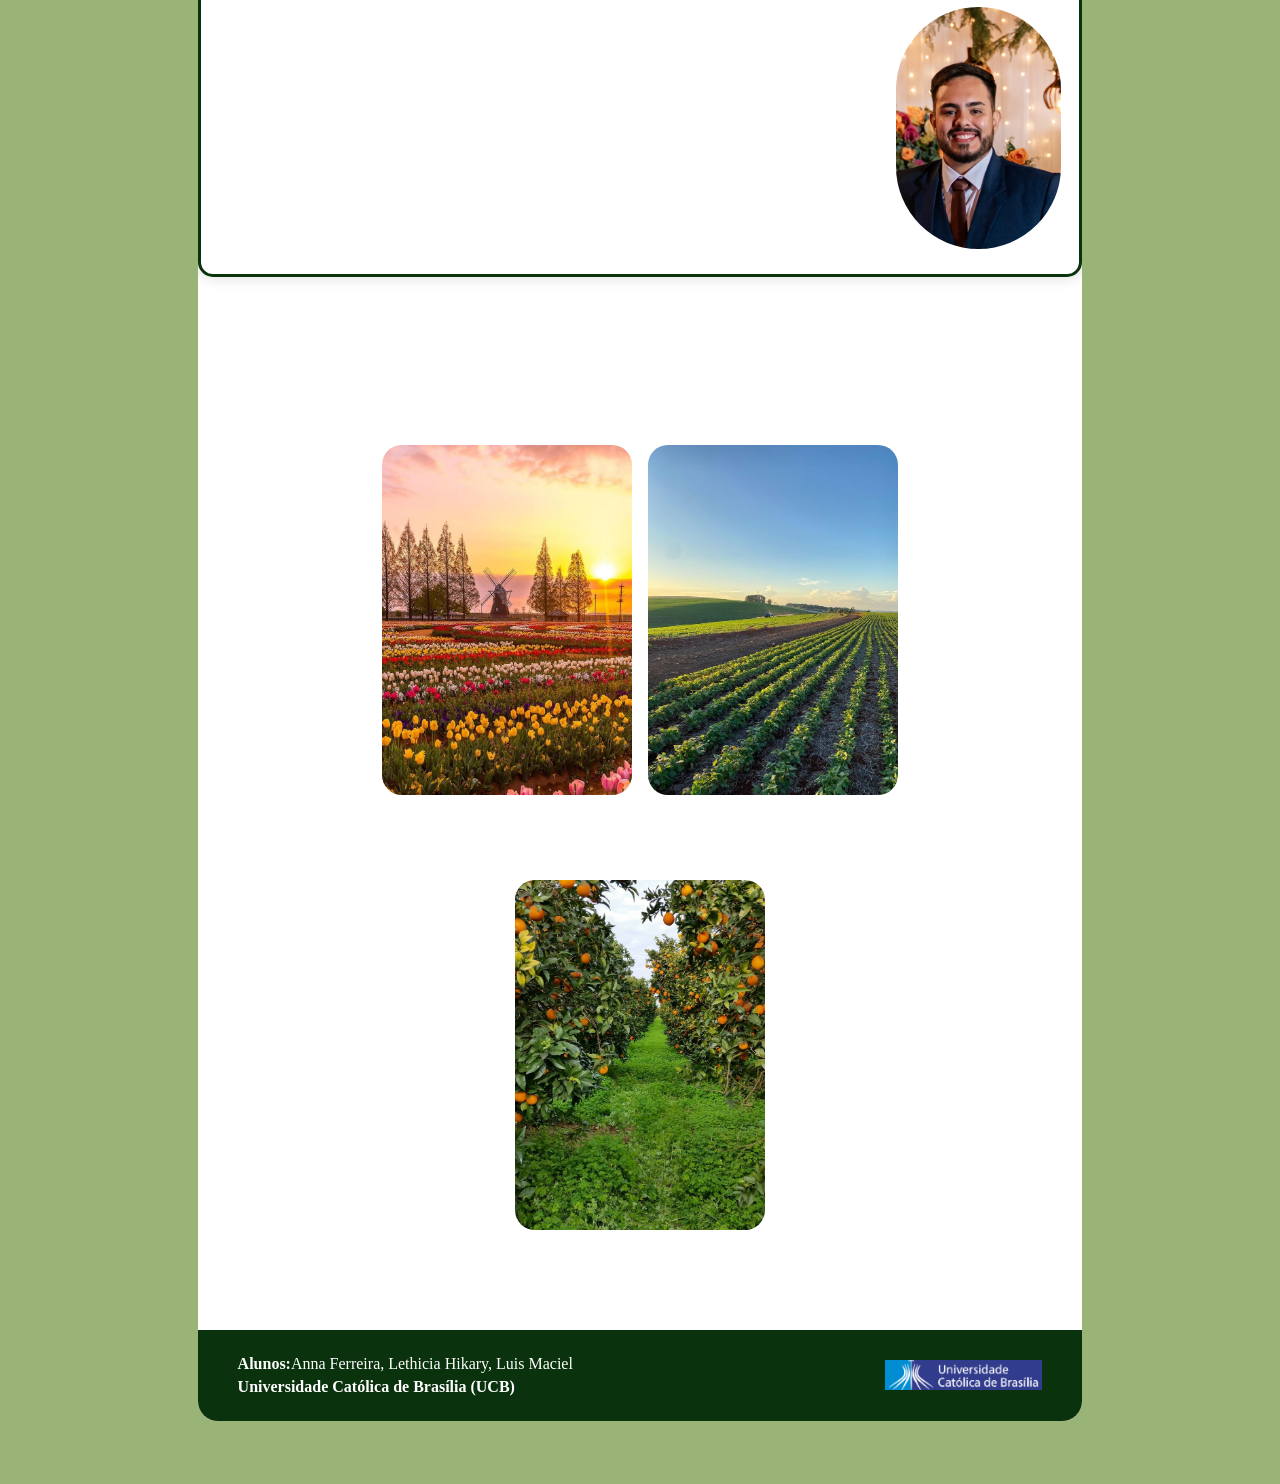
==== commit d0f6ceb8: "menu/banner" ====
--- a/index.html
+++ b/index.html
@@ -14,7 +14,7 @@
    
     <header class="header">
         <nav class="menu">
-            <img src="/imagens/logo2.jpg" class="logo">
+            
             <ul>
                 <li><a href="index.html">Início</a></li>
                 <li><a href="galeria.html">Galeria</a></li>
--- a/style.css
+++ b/style.css
@@ -1,10 +1,8 @@
-
-
 
 body {
     background: #9ab478;
-}
-
+    padding-top: 80px;
+}
 
 .fundo {
     margin: 5% 15%;
@@ -22,8 +20,6 @@
     position: relative;
     object-fit: cover;
 }
-
-
 
 .glass {
     width: 80%;
@@ -43,30 +39,60 @@
 }
 
 
-nav ul {
-    display: flex;
-    gap: 20px;
+.header {
+    position: fixed;
+    top: 0;
+    left: 0;
+    width: 100%;
+    background: #0a320c;
+    z-index: 1000;
+    box-shadow: 0 2px 10px rgba(0,0,0,0.1);
+}
+
+
+
+
+.logo {
+    position: absolute;
+    left: 20px;
+    width: 40px; 
+    height: 60px;
+    object-fit: cover;
+
+}
+.menu {
+    background-image: url("/imagens/logo.jpeg");
+    background-size: contain;
+    background-repeat: no-repeat;
+
+}
+.menu ul {
+    display: flex;
+    justify-content: center;
+    align-items: center;
     list-style: none;
-    position: relative;
-}
-
-nav li {
-    color: #0a320c;
-    cursor: pointer;
-   
-}
-
+    padding: 20px 0;
+    margin: 0;
+}
+
+.menu li {
+    margin: 0 30px;
+}
+
+.menu a {
+    text-decoration: none;
+    color: rgb(255, 255, 255);
+    font-weight: bold;
+}
 
 .texto h1 {
     font-size: 40px;
     color: #0a320c;
-    
 }
 .texto h3 {
     font-size: 20px;
     color: #0a320c;
 }
-
 
 .texto p {
     color: #0a320c;
@@ -91,7 +117,6 @@
     justify-content: space-between;
     gap: 40px;
 }
-
 
 .imagem {
     display: flex;
@@ -117,9 +142,7 @@
     float: right;
     margin-left: 15px;
     margin-top: -250px; 
-    
-}
-
+}
 
 .img_lado img {
     width: 100%;
@@ -127,9 +150,6 @@
     object-fit: cover;
     border-radius: 20px;
 }
-
-
-
 
 .meio {
     width: 100%;
@@ -163,12 +183,10 @@
 
 .moldura img{
     width: 20%;
-    height: 25%;
-    object-fit: cover;
-    border-radius: 150px;
+    height: 30%;
+    object-fit: cover;
+    border-radius: 200px;
     margin-left: 670px;
-
-
 }
 
 .moldura:hover {
@@ -176,15 +194,12 @@
     box-shadow: 0 0 25px rgba(0, 0, 0, 0.25);
 }
 
-
-
-
 .lista {
     display: flex;
     gap: 1em;
     justify-content: center;
     flex-wrap: wrap;
-    margin: 80px;
+    margin: 100px;
 }
 
 .item {
@@ -193,6 +208,7 @@
     overflow: hidden;
     position: relative;
     transition: 0.5s;
+    padding-top: 10%;
 }
 
 .item img {
@@ -227,7 +243,6 @@
     filter: blur(5px);
 }
 
-
 .topo {
     width: 100%;
     height: 90vh;
@@ -238,7 +253,6 @@
     height: 100%;
     object-fit: cover;
 }
-
 
 .rodape-ucb {
     background: #0a320c;
@@ -251,13 +265,11 @@
     align-items: center;
     max-width: 1100px;
     margin: auto;
-    
 }
 
 .rodape-texto p {
     margin: 5px 0;
     color: #ffffff;
-   
 }
 
 .rodape-logo img {
@@ -270,18 +282,15 @@
 }
 
 .glass a{
-text-decoration: none;
-
-
-
-}
+    text-decoration: none;
+}
+
 .container-carrossel {
     display: flex;
     justify-content: center;
     gap: 30px;
     flex-wrap: wrap; 
 }
-
 
 .card-solo {
     width: 250px;
@@ -321,4 +330,4 @@
     height: 100%;
     object-fit: cover;
     z-index: -1;
-}+}
